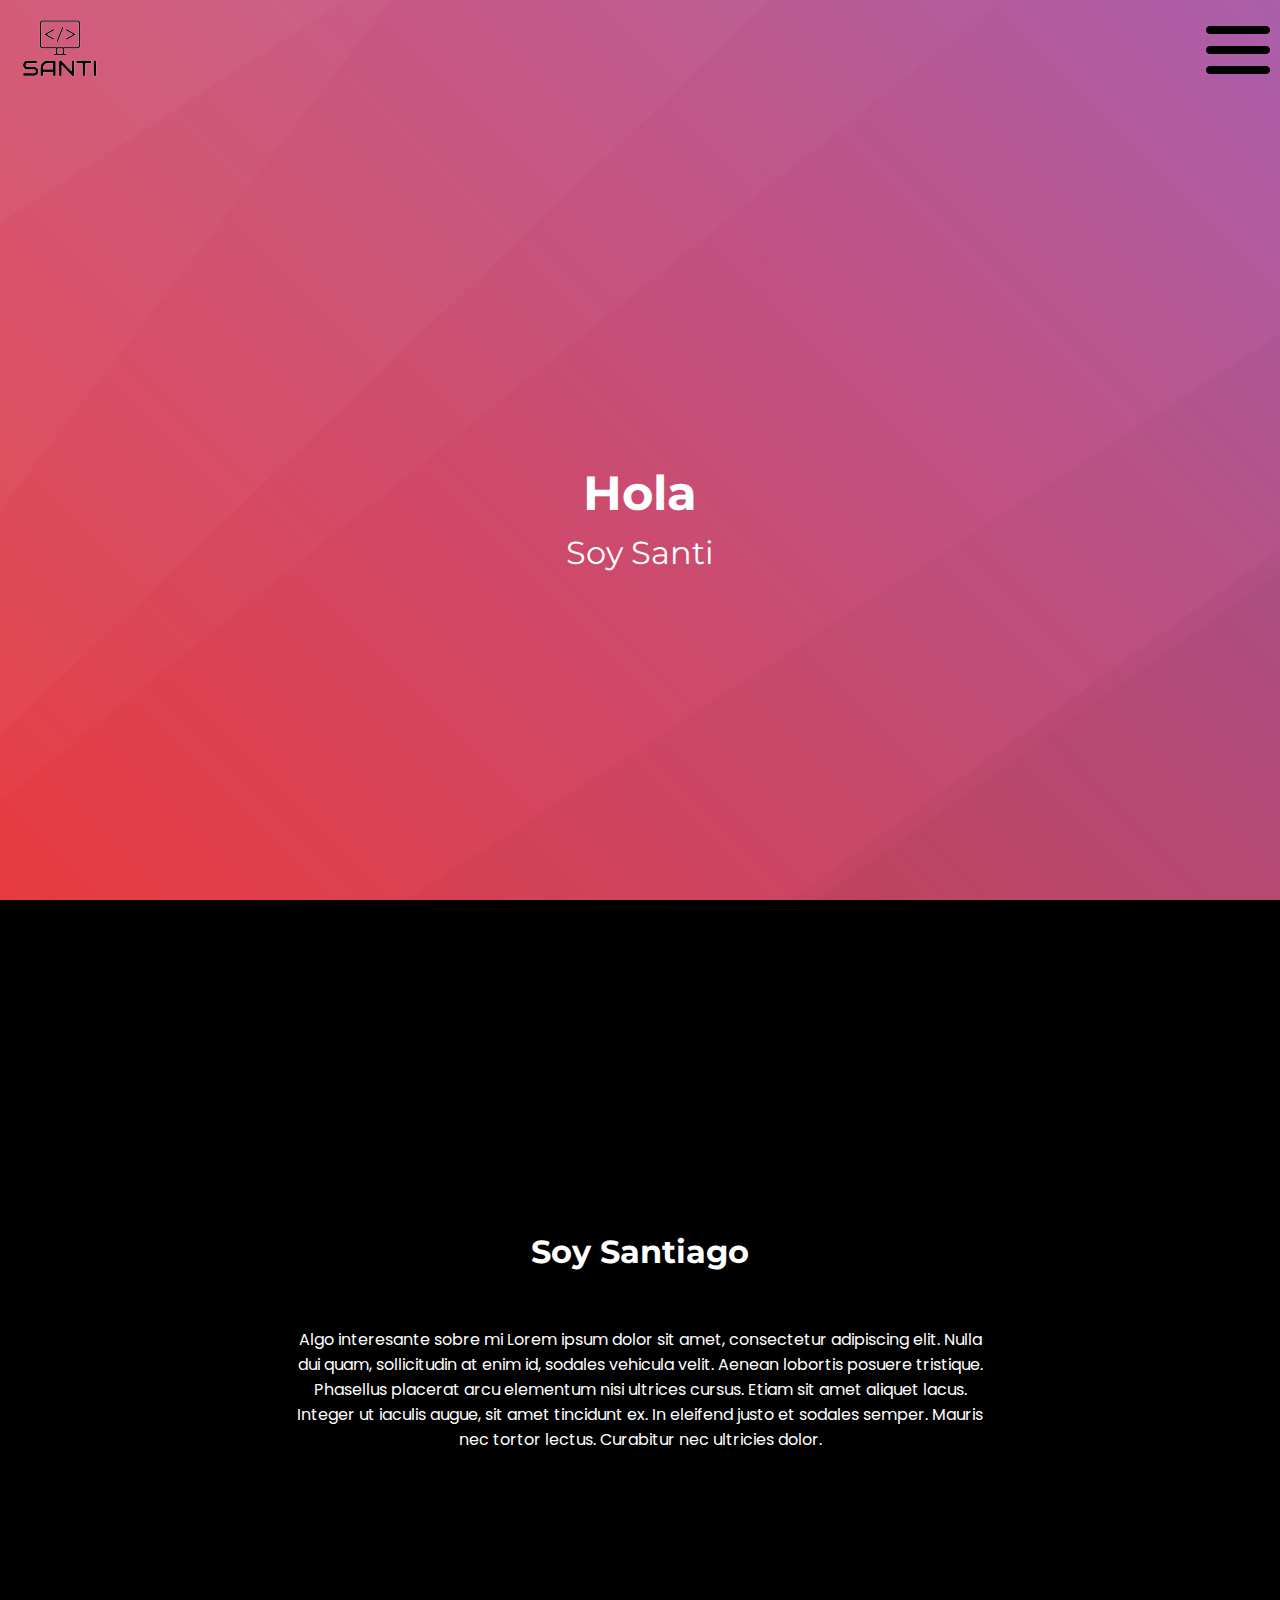
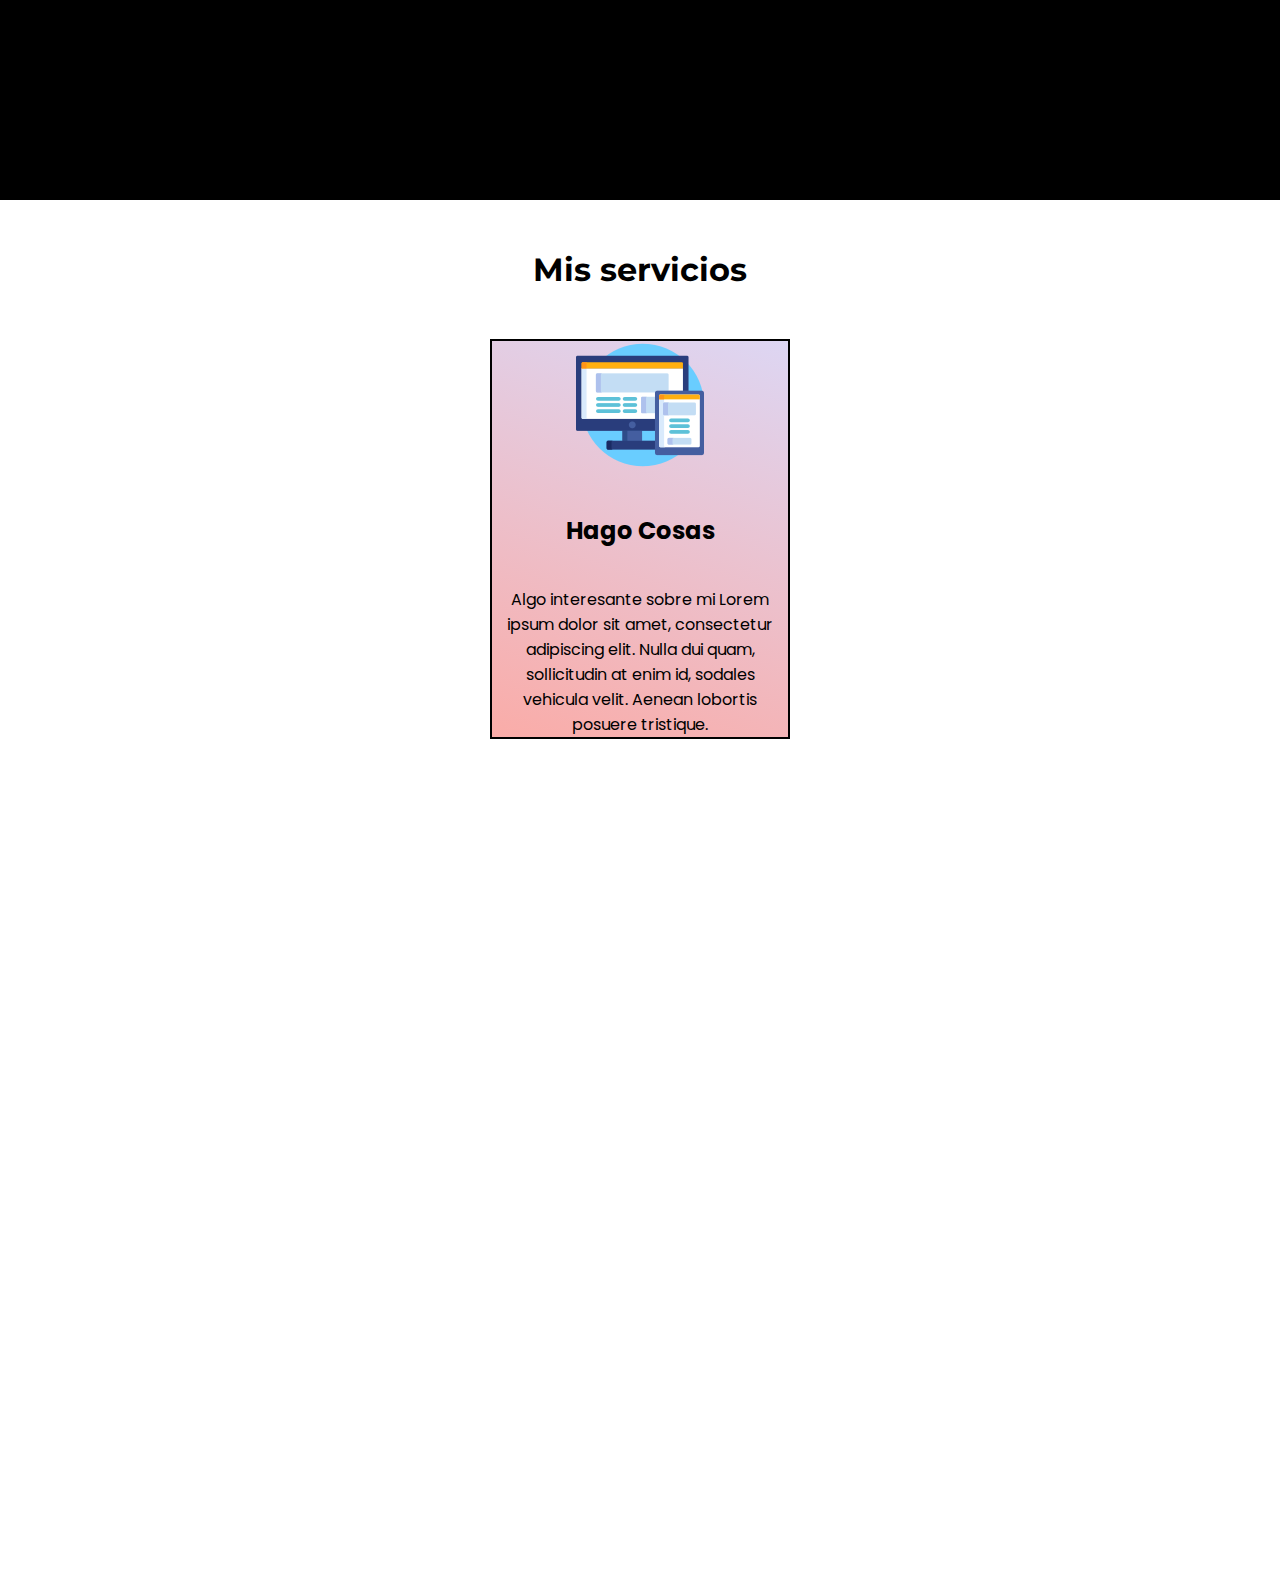
==== index.html @ ce994fd7 "general update" ====
<!DOCTYPE html>
<html lang="en">
  <head>
    <meta charset="UTF-8" />
    <meta http-equiv="X-UA-Compatible" content="IE=edge" />
    <meta name="viewport" content="width=device-width, initial-scale=1.0" />
    <title>Document</title>
    <link rel="preconnect" href="https://fonts.googleapis.com" />
    <link rel="preconnect" href="https://fonts.gstatic.com" crossorigin />
    <link
      href="https://fonts.googleapis.com/css2?family=Montserrat:wght@700&family=Poppins:wght@400;700&display=swap"
      rel="stylesheet"
    />
    <script async src="./components/logo.js"></script>
    <link rel="stylesheet" href="./components/logo.css" />
    <script async src="./components/header.js"></script>
    <link rel="stylesheet" href="./components/header.css" />
    <script async src="./pages/index.js"></script>
    <link rel="stylesheet" href="./pages/index.css" />
    <link rel="stylesheet" href="./components/text.css" />
  </head>
  <body>
    <section class="welcome">
      <div class="welcome__header-conteiner"></div>
      <div class="welcome__conteiner">
        <h1 class="text__main-title text--white">Hola</h1>
        <p class="text__title text--white">Soy Santi</p>
      </div>
    </section>

    <section class="about-me">
      <div class="about-me__conteiner">
        <h2 class="text__title text--white">Soy Santiago</h2>
        <p class="text--white text__paragraph">
          Algo interesante sobre mi Lorem ipsum dolor sit amet, consectetur
          adipiscing elit. Nulla dui quam, sollicitudin at enim id, sodales
          vehicula velit. Aenean lobortis posuere tristique. Phasellus placerat
          arcu elementum nisi ultrices cursus. Etiam sit amet aliquet lacus.
          Integer ut iaculis augue, sit amet tincidunt ex. In eleifend justo et
          sodales semper. Mauris nec tortor lectus. Curabitur nec ultricies
          dolor.
        </p>
      </div>
    </section>
    <section class="my-services">
      <div class="my-services__conteiner-title">
        <h3 class="text__title">Mis servicios</h3>
      </div>
      <div class="my-services__conteiner-cards">
        <div class="my-services__card">
          <div>
            <img
              src="./assets/img services.png"
              alt=""
              class="my-services__img"
            />
          </div>
          <h4 class="my-services__title">Hago Cosas</h4>

          <p class="text__paragraph">
            Algo interesante sobre mi Lorem ipsum dolor sit amet, consectetur
            adipiscing elit. Nulla dui quam, sollicitudin at enim id, sodales
            vehicula velit. Aenean lobortis posuere tristique.
          </p>
        </div>
      </div>
    </section>
  </body>
</html>
---- components/logo.css ----
*{
    box-sizing: border-box;
}

.logo{
  width: 100px;
  height: 100px;
}
---- components/header.css ----
*{
    box-sizing: border-box;
}

body{
    margin: 0;
}

.header{
height: 100px;
display: flex   ;
justify-content: space-between;
align-items: center;
padding: 10px;

}

.header__menu{
    width: 64px;
    height: 64px;
}

.logo--header{
    object-fit: none
}
---- pages/index.css ----
*{
    box-sizing: border-box;
}

body{
    margin: 0;
}

.welcome{
    height: 100vh;
    background-image: url("data:image/svg+xml,%3csvg xmlns='http://www.w3.org/2000/svg' version='1.1' xmlns:xlink='http://www.w3.org/1999/xlink' xmlns:svgjs='http://svgjs.com/svgjs' width='1440' height='1000' preserveAspectRatio='none' viewBox='0 0 1440 1000'%3e%3cg mask='url(%26quot%3b%23SvgjsMask2986%26quot%3b)' fill='none'%3e%3crect width='1440' height='1000' x='0' y='0' fill='url(%23SvgjsLinearGradient2987)'%3e%3c/rect%3e%3cpath d='M0 0L345.69 0L0 223.16z' fill='rgba(255%2c 255%2c 255%2c .1)'%3e%3c/path%3e%3cpath d='M0 223.16L345.69 0L391.69 0L0 510.37z' fill='rgba(255%2c 255%2c 255%2c .075)'%3e%3c/path%3e%3cpath d='M0 510.37L391.69 0L770.86 0L0 735.48z' fill='rgba(255%2c 255%2c 255%2c .05)'%3e%3c/path%3e%3cpath d='M0 735.48L770.86 0L1001.79 0L0 801.78z' fill='rgba(255%2c 255%2c 255%2c .025)'%3e%3c/path%3e%3cpath d='M1440 1000L1378.38 1000L1440 976.64z' fill='rgba(0%2c 0%2c 0%2c .1)'%3e%3c/path%3e%3cpath d='M1440 976.64L1378.38 1000L675.0000000000001 1000L1440 458.39z' fill='rgba(0%2c 0%2c 0%2c .075)'%3e%3c/path%3e%3cpath d='M1440 458.39L675 1000L651.56 1000L1440 433.47999999999996z' fill='rgba(0%2c 0%2c 0%2c .05)'%3e%3c/path%3e%3cpath d='M1440 433.48L651.56 1000L251.21999999999997 1000L1440 230.14000000000001z' fill='rgba(0%2c 0%2c 0%2c .025)'%3e%3c/path%3e%3c/g%3e%3cdefs%3e%3cmask id='SvgjsMask2986'%3e%3crect width='1440' height='1000' fill='white'%3e%3c/rect%3e%3c/mask%3e%3clinearGradient x1='7.64%25' y1='111%25' x2='92.36%25' y2='-11%25' gradientUnits='userSpaceOnUse' id='SvgjsLinearGradient2987'%3e%3cstop stop-color='rgba(234%2c 57%2c 57%2c 1)' offset='0'%3e%3c/stop%3e%3cstop stop-color='rgba(166%2c 97%2c 177%2c 1)' offset='1'%3e%3c/stop%3e%3c/linearGradient%3e%3c/defs%3e%3c/svg%3e");
    display: flex;
    flex-direction: column;
}

.welcome__header-conteiner{
    height: 15vh;
}

.welcome__conteiner{
    height: 85vh;
    display: flex;
    flex-direction: column;
    justify-content: center;
    align-items: center;
}

.about-me{
    height: 100vh;
    background-color: rgb(0, 0, 0);
    display: flex;
    justify-content: center;
    align-items: center;
}

.about-me__conteiner{
    text-align: center;
    display: grid;
    gap: 40px;
    width: 80%;
    max-width: 700px;
}

.my-services{
    height: 1375px; 
    padding: 50px;
}

.my-services__conteiner-title{
    width: 60%;
    max-width: 400px;
    margin: 0 auto 50px auto;
    text-align: center;
    
}

.my-services__conteiner-cards{
    display: grid;
    gap: 30px;
    justify-content: center;
}

.my-services__card{
    width: 300px;
    height: 400px;
    display: flex;
    flex-direction: column;
    justify-content: space-between;
    align-items: center;
    border: solid 2px;
    background-color: #FAACA8;
    background-image: linear-gradient(19deg, #FAACA8 0%, #DDD6F3 100%);

   
}

.my-services__title{
    font-family: 'Poppins', sans-serif;
    font-size: 24px;
    font-weight: 700;
    margin: 0;   
}

.my-services__card > p {
    margin: 0;
    text-align: center;
}
---- components/text.css ----
.text__title, .text__main-title{
    font-family: 'Montserrat', sans-serif;
    font-size: 48px;
    margin: 0 0 11px 0;
}

.text__title{
    font-size: 32px;
    margin: 0 
}

.text__paragraph{
    font-family: 'Poppins', sans-serif;;
}

.text--white{
    color: white;
}
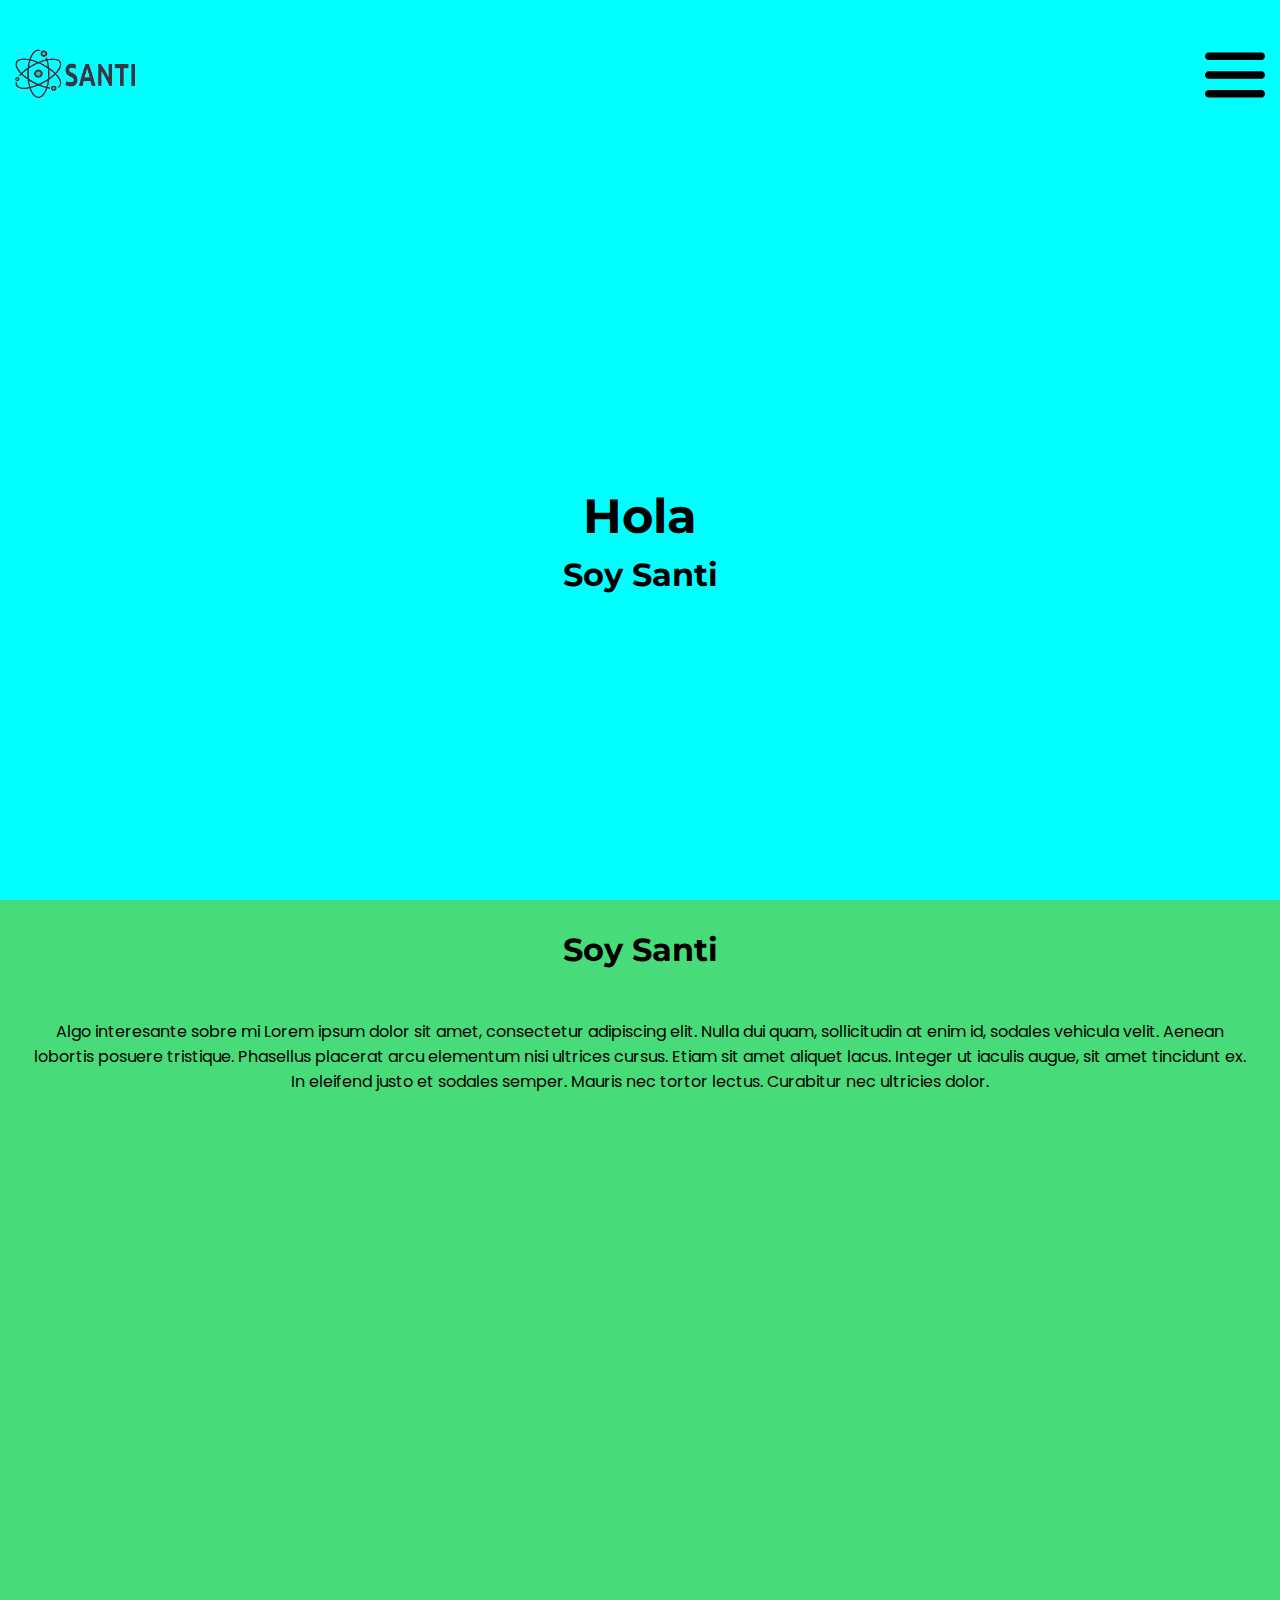
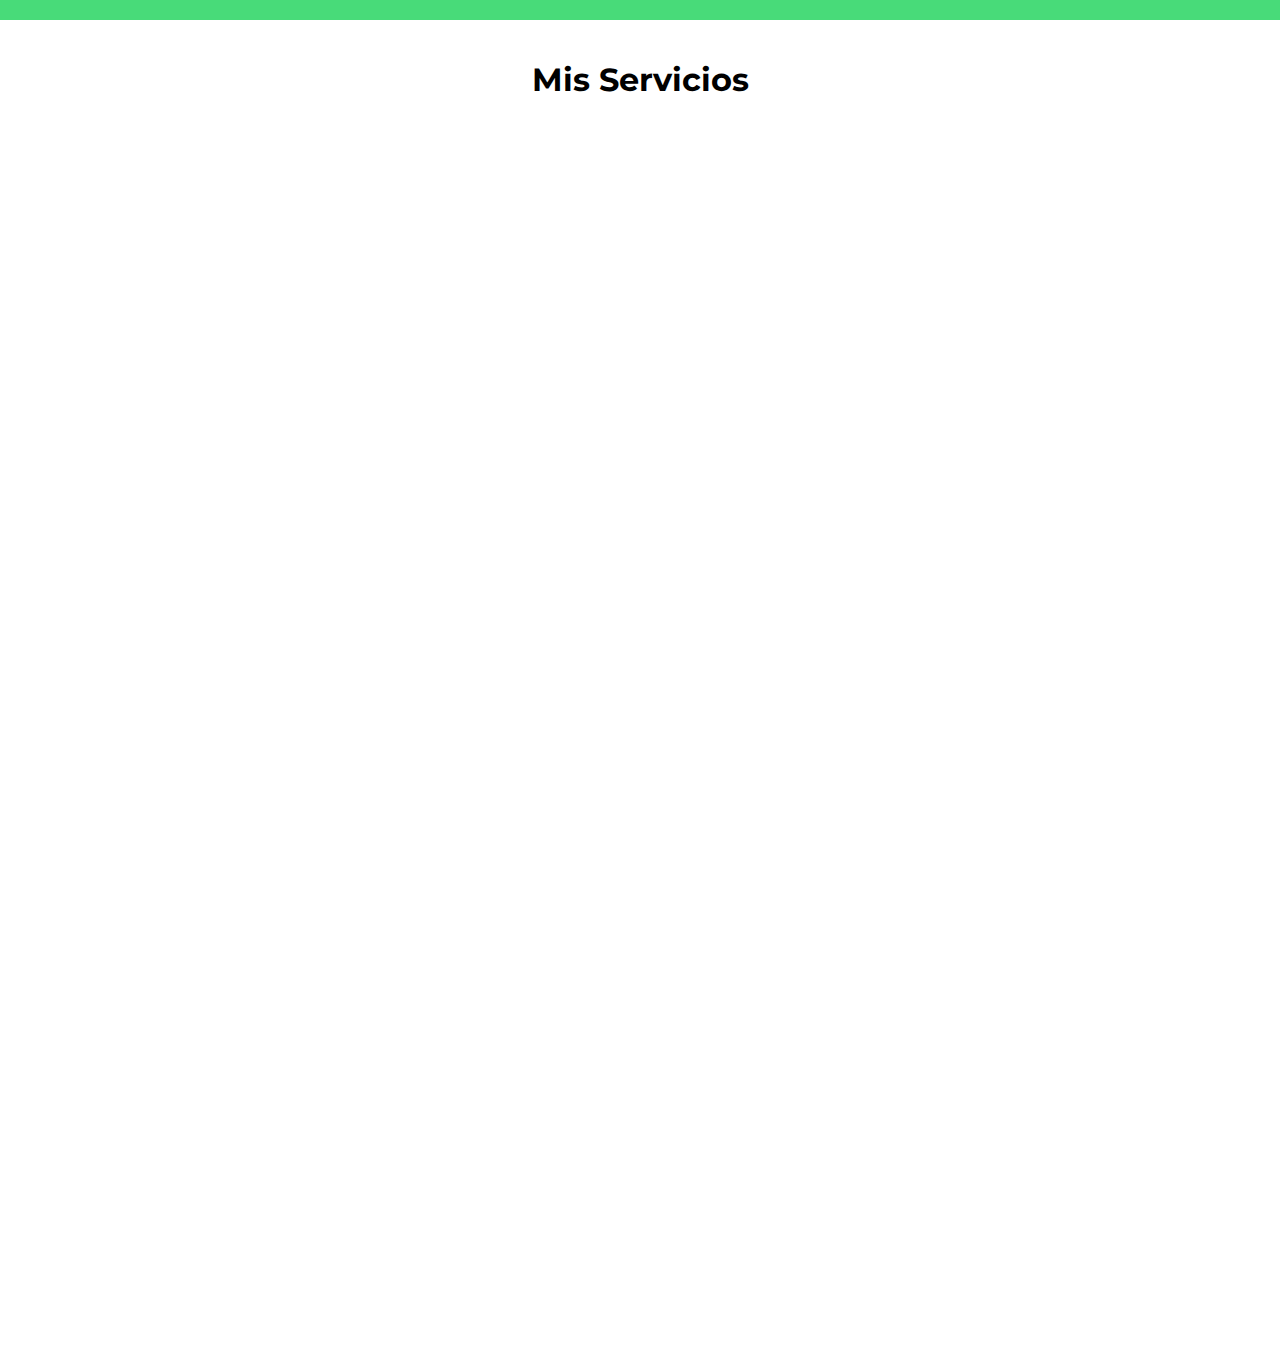
==== commit 1877e164: "first commit" ====
--- a/index.html
+++ b/index.html
@@ -4,65 +4,57 @@
     <meta charset="UTF-8" />
     <meta http-equiv="X-UA-Compatible" content="IE=edge" />
     <meta name="viewport" content="width=device-width, initial-scale=1.0" />
-    <title>Document</title>
     <link rel="preconnect" href="https://fonts.googleapis.com" />
     <link rel="preconnect" href="https://fonts.gstatic.com" crossorigin />
     <link
       href="https://fonts.googleapis.com/css2?family=Montserrat:wght@700&family=Poppins:wght@400;700&display=swap"
       rel="stylesheet"
     />
-    <script async src="./components/logo.js"></script>
-    <link rel="stylesheet" href="./components/logo.css" />
+    <link rel="stylesheet" href="./components/text.css" />
     <script async src="./components/header.js"></script>
     <link rel="stylesheet" href="./components/header.css" />
     <script async src="./pages/index.js"></script>
     <link rel="stylesheet" href="./pages/index.css" />
-    <link rel="stylesheet" href="./components/text.css" />
+    <title>Document</title>
   </head>
   <body>
     <section class="welcome">
-      <div class="welcome__header-conteiner"></div>
-      <div class="welcome__conteiner">
-        <h1 class="text__main-title text--white">Hola</h1>
-        <p class="text__title text--white">Soy Santi</p>
+      <div class="conteiner--header"></div>
+      <div class="welcome__content">
+        <div class="welcome__conteiner-titles">
+          <h1 class="text__main-title">Hola</h1>
+          <h2 class="text__sub-title">Soy Santi</h2>
+        </div>
       </div>
     </section>
-
     <section class="about-me">
-      <div class="about-me__conteiner">
-        <h2 class="text__title text--white">Soy Santiago</h2>
-        <p class="text--white text__paragraph">
-          Algo interesante sobre mi Lorem ipsum dolor sit amet, consectetur
-          adipiscing elit. Nulla dui quam, sollicitudin at enim id, sodales
-          vehicula velit. Aenean lobortis posuere tristique. Phasellus placerat
-          arcu elementum nisi ultrices cursus. Etiam sit amet aliquet lacus.
-          Integer ut iaculis augue, sit amet tincidunt ex. In eleifend justo et
-          sodales semper. Mauris nec tortor lectus. Curabitur nec ultricies
-          dolor.
-        </p>
+      <div class="about-me__content">
+        <div class="about-me__conteiner-introduction">
+          <h3 class="text__sub-title">Soy Santi</h3>
+          <p class="text__pharagrap">
+            Algo interesante sobre mi Lorem ipsum dolor sit amet, consectetur
+            adipiscing elit. Nulla dui quam, sollicitudin at enim id, sodales
+            vehicula velit. Aenean lobortis posuere tristique. Phasellus
+            placerat arcu elementum nisi ultrices cursus. Etiam sit amet aliquet
+            lacus. Integer ut iaculis augue, sit amet tincidunt ex. In eleifend
+            justo et sodales semper. Mauris nec tortor lectus. Curabitur nec
+            ultricies dolor.
+          </p>
+        </div>
       </div>
     </section>
     <section class="my-services">
       <div class="my-services__conteiner-title">
-        <h3 class="text__title">Mis servicios</h3>
+        <h4 class="text__sub-title">Mis Servicios</h4>
       </div>
       <div class="my-services__conteiner-cards">
-        <div class="my-services__card">
-          <div>
-            <img
-              src="./assets/img services.png"
-              alt=""
-              class="my-services__img"
-            />
+        <template id="my-services__temp">
+          <div class="card">
+            <img class="card__img" src="" alt="" />
+            <h5 class="text__card-title"></h5>
+            <p class="text__pharagrap"></p>
           </div>
-          <h4 class="my-services__title">Hago Cosas</h4>
-
-          <p class="text__paragraph">
-            Algo interesante sobre mi Lorem ipsum dolor sit amet, consectetur
-            adipiscing elit. Nulla dui quam, sollicitudin at enim id, sodales
-            vehicula velit. Aenean lobortis posuere tristique.
-          </p>
-        </div>
+        </template>
       </div>
     </section>
   </body>
--- a/components/text.css
+++ b/components/text.css
@@ -1,18 +1,26 @@
-.text__title, .text__main-title{
+
+.text__main-title, .text__sub-title{
     font-family: 'Montserrat', sans-serif;
-    font-size: 48px;
-    margin: 0 0 11px 0;
+    margin: 0;
 }
 
-.text__title{
+.text__main-title{
+    font-size: 48px;
+}
+.text__sub-title{
     font-size: 32px;
-    margin: 0 
 }
 
-.text__paragraph{
-    font-family: 'Poppins', sans-serif;;
+.text__pharagrap{
+    font-family: 'Poppins', sans-serif;
+    font-weight: 400;
+    font-size: 16px;
+    margin: 0;
 }
 
-.text--white{
-    color: white;
-}
+.text__card-title{
+    font-family: 'Poppins', sans-serif;
+    font-weight: 700;
+    font-size: 24px;
+    margin: 0;
+}--- a/components/header.css
+++ b/components/header.css
@@ -1,25 +1,21 @@
-*{
-    box-sizing: border-box;
+.header{
+    padding: 15px;
+    height: 20vh;
 }
 
-body{
-    margin: 0;
-}
-
-.header{
-height: 100px;
-display: flex   ;
-justify-content: space-between;
-align-items: center;
-padding: 10px;
-
-}
-
-.header__menu{
-    width: 64px;
-    height: 64px;
+.header__conteiner{
+    display: flex;
+    justify-content: space-between;
+    align-items: center;
 }
 
 .logo--header{
-    object-fit: none
-}+   width: 120px;
+   height: 120px;
+}
+
+.header__menu-mobile{
+    width: 60px;
+    height: 60px;
+}
+
--- a/pages/index.css
+++ b/pages/index.css
@@ -4,84 +4,71 @@
 
 body{
     margin: 0;
+    padding: 0;
 }
+
+/* Section Welcome */
 
 .welcome{
     height: 100vh;
-    background-image: url("data:image/svg+xml,%3csvg xmlns='http://www.w3.org/2000/svg' version='1.1' xmlns:xlink='http://www.w3.org/1999/xlink' xmlns:svgjs='http://svgjs.com/svgjs' width='1440' height='1000' preserveAspectRatio='none' viewBox='0 0 1440 1000'%3e%3cg mask='url(%26quot%3b%23SvgjsMask2986%26quot%3b)' fill='none'%3e%3crect width='1440' height='1000' x='0' y='0' fill='url(%23SvgjsLinearGradient2987)'%3e%3c/rect%3e%3cpath d='M0 0L345.69 0L0 223.16z' fill='rgba(255%2c 255%2c 255%2c .1)'%3e%3c/path%3e%3cpath d='M0 223.16L345.69 0L391.69 0L0 510.37z' fill='rgba(255%2c 255%2c 255%2c .075)'%3e%3c/path%3e%3cpath d='M0 510.37L391.69 0L770.86 0L0 735.48z' fill='rgba(255%2c 255%2c 255%2c .05)'%3e%3c/path%3e%3cpath d='M0 735.48L770.86 0L1001.79 0L0 801.78z' fill='rgba(255%2c 255%2c 255%2c .025)'%3e%3c/path%3e%3cpath d='M1440 1000L1378.38 1000L1440 976.64z' fill='rgba(0%2c 0%2c 0%2c .1)'%3e%3c/path%3e%3cpath d='M1440 976.64L1378.38 1000L675.0000000000001 1000L1440 458.39z' fill='rgba(0%2c 0%2c 0%2c .075)'%3e%3c/path%3e%3cpath d='M1440 458.39L675 1000L651.56 1000L1440 433.47999999999996z' fill='rgba(0%2c 0%2c 0%2c .05)'%3e%3c/path%3e%3cpath d='M1440 433.48L651.56 1000L251.21999999999997 1000L1440 230.14000000000001z' fill='rgba(0%2c 0%2c 0%2c .025)'%3e%3c/path%3e%3c/g%3e%3cdefs%3e%3cmask id='SvgjsMask2986'%3e%3crect width='1440' height='1000' fill='white'%3e%3c/rect%3e%3c/mask%3e%3clinearGradient x1='7.64%25' y1='111%25' x2='92.36%25' y2='-11%25' gradientUnits='userSpaceOnUse' id='SvgjsLinearGradient2987'%3e%3cstop stop-color='rgba(234%2c 57%2c 57%2c 1)' offset='0'%3e%3c/stop%3e%3cstop stop-color='rgba(166%2c 97%2c 177%2c 1)' offset='1'%3e%3c/stop%3e%3c/linearGradient%3e%3c/defs%3e%3c/svg%3e");
-    display: flex;
-    flex-direction: column;
+    background-color: aqua;  
 }
 
-.welcome__header-conteiner{
-    height: 15vh;
-}
-
-.welcome__conteiner{
-    height: 85vh;
-    display: flex;
-    flex-direction: column;
-    justify-content: center;
-    align-items: center;
-}
-
-.about-me{
-    height: 100vh;
-    background-color: rgb(0, 0, 0);
+.welcome__content{
+    height: 80vh;
     display: flex;
     justify-content: center;
     align-items: center;
 }
 
-.about-me__conteiner{
+.welcome__conteiner-titles{
+    display: grid;
+    gap: 10px;
+    text-align: center;
+}
+
+/* Section About Me */
+
+.about-me{
+    height: 80vh;
+    background-color: rgb(72, 219, 121);
+    padding: 30px;
+  
+}
+
+.about-me__conteiner-introduction{
     text-align: center;
     display: grid;
-    gap: 40px;
-    width: 80%;
-    max-width: 700px;
+    gap: 50px;
 }
 
+/* Section My Services */
+
 .my-services{
-    height: 1375px; 
-    padding: 50px;
+    height: 1325px;
+    overflow: auto;
 }
 
 .my-services__conteiner-title{
-    width: 60%;
-    max-width: 400px;
-    margin: 0 auto 50px auto;
+    width: 250px;
+    margin: 40px auto 0px;
     text-align: center;
-    
 }
 
 .my-services__conteiner-cards{
-    display: grid;
-    gap: 30px;
+    margin-top: 55px;
+    display: flex;
+    flex-direction: column;
+    gap: 40px;
     justify-content: center;
+    align-items: center;
 }
 
-.my-services__card{
+.card{
     width: 300px;
-    height: 400px;
-    display: flex;
-    flex-direction: column;
-    justify-content: space-between;
-    align-items: center;
-    border: solid 2px;
-    background-color: #FAACA8;
-    background-image: linear-gradient(19deg, #FAACA8 0%, #DDD6F3 100%);
-
-   
-}
-
-.my-services__title{
-    font-family: 'Poppins', sans-serif;
-    font-size: 24px;
-    font-weight: 700;
-    margin: 0;   
-}
-
-.my-services__card > p {
-    margin: 0;
-    text-align: center;
+    display: grid;
+    place-items: center;
+    gap: 10px;
+    border: solid;
+    
 }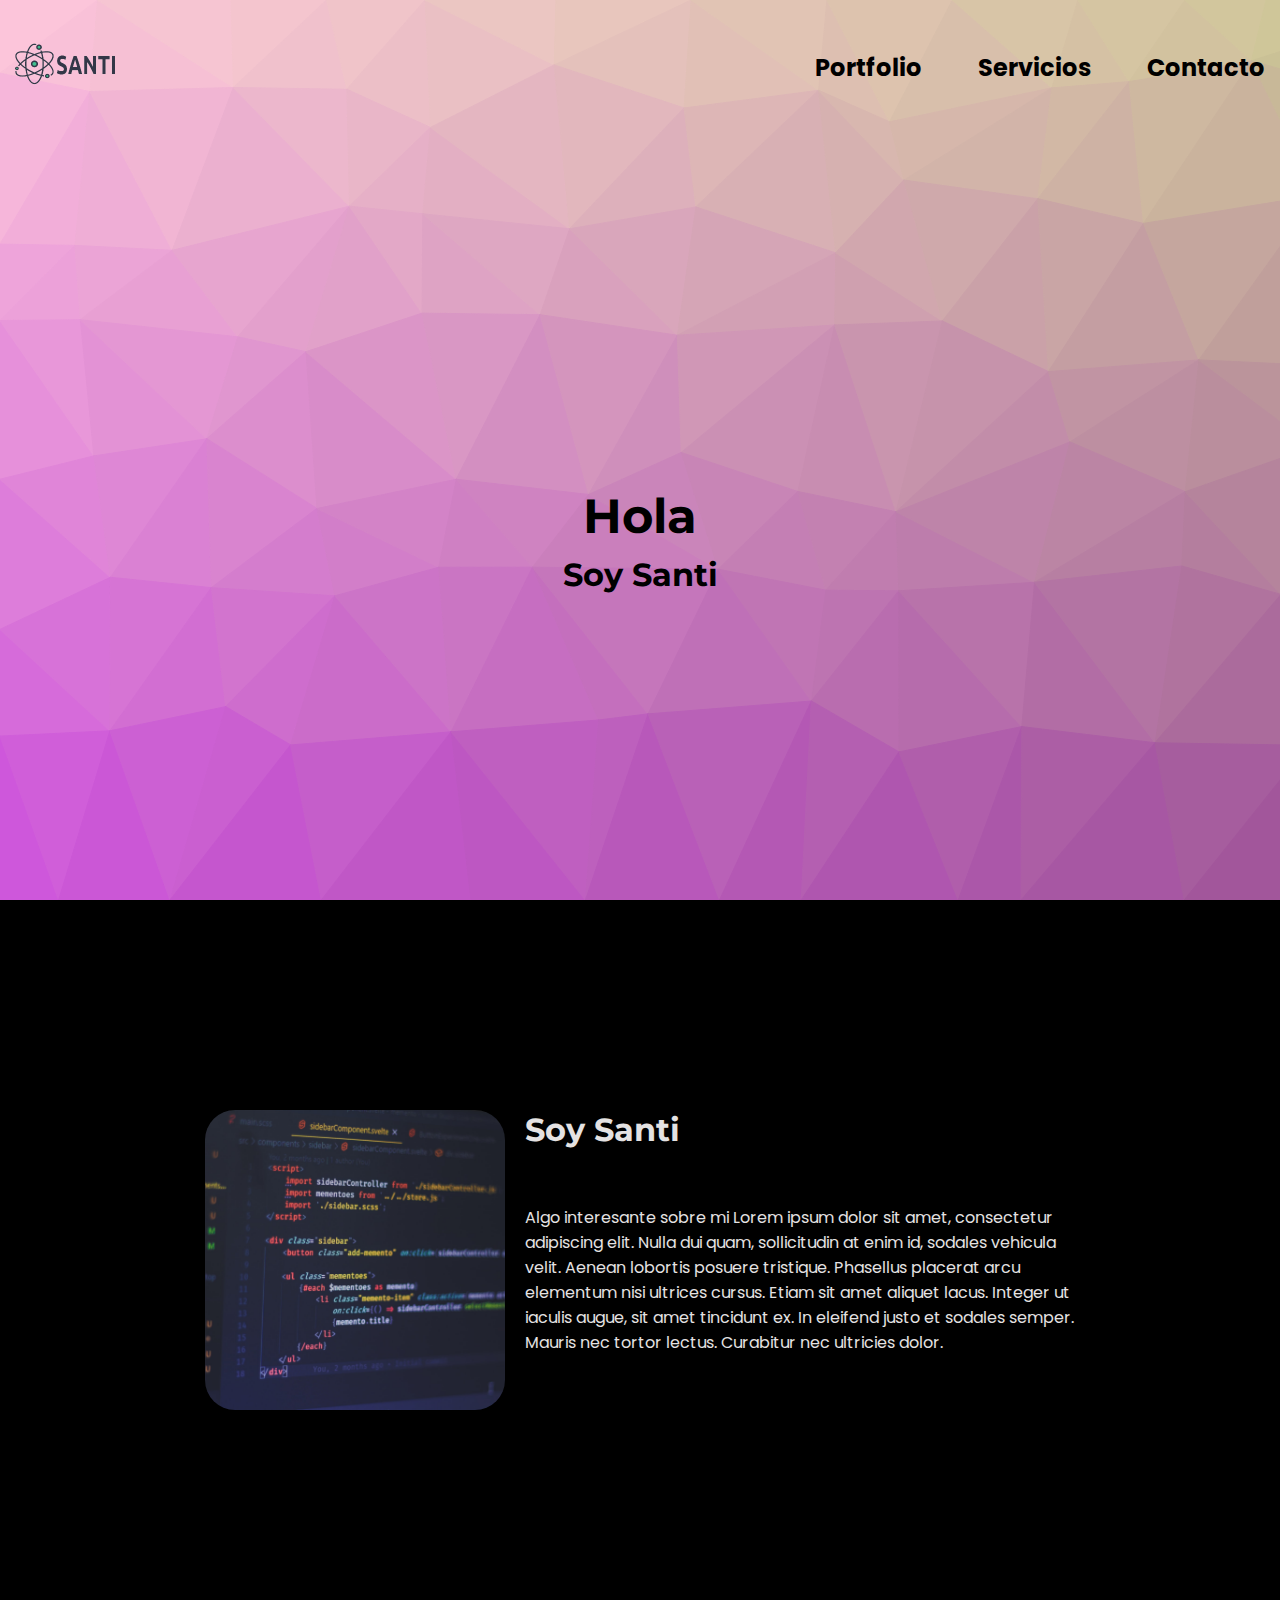
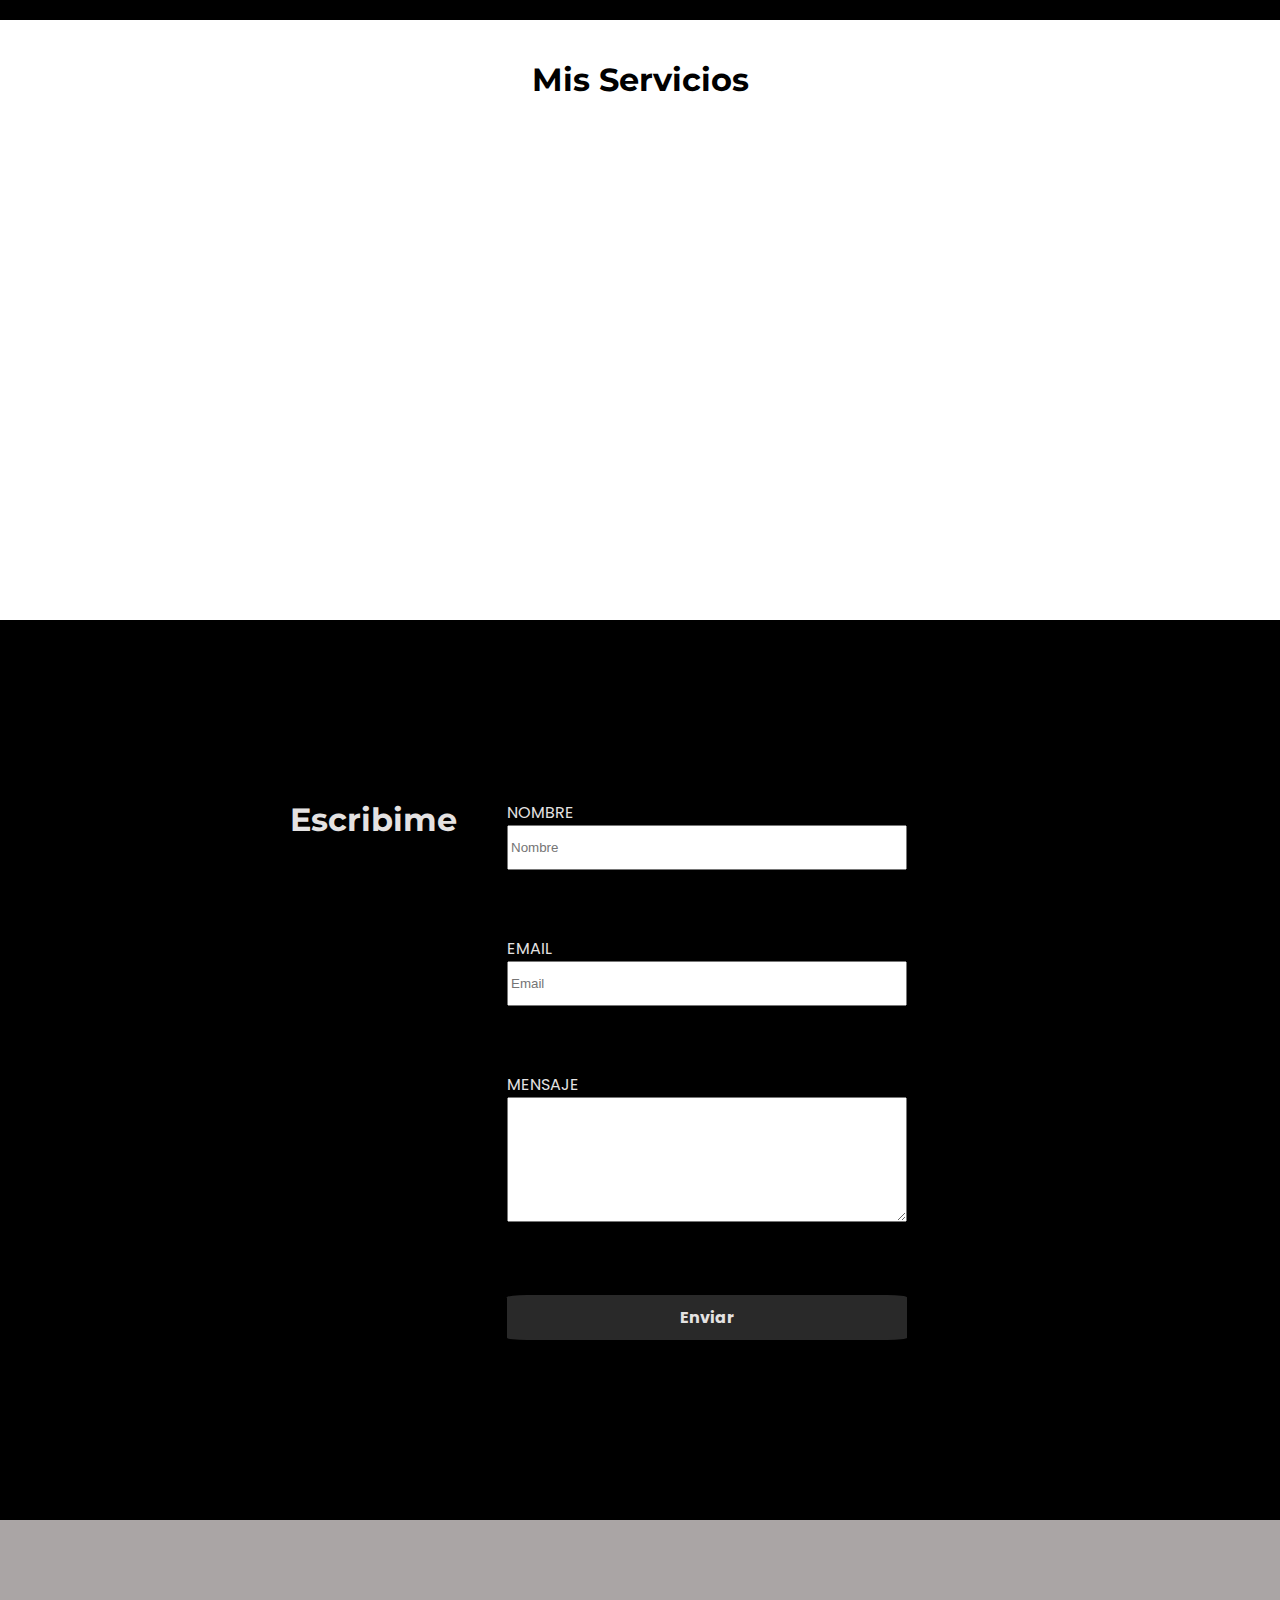
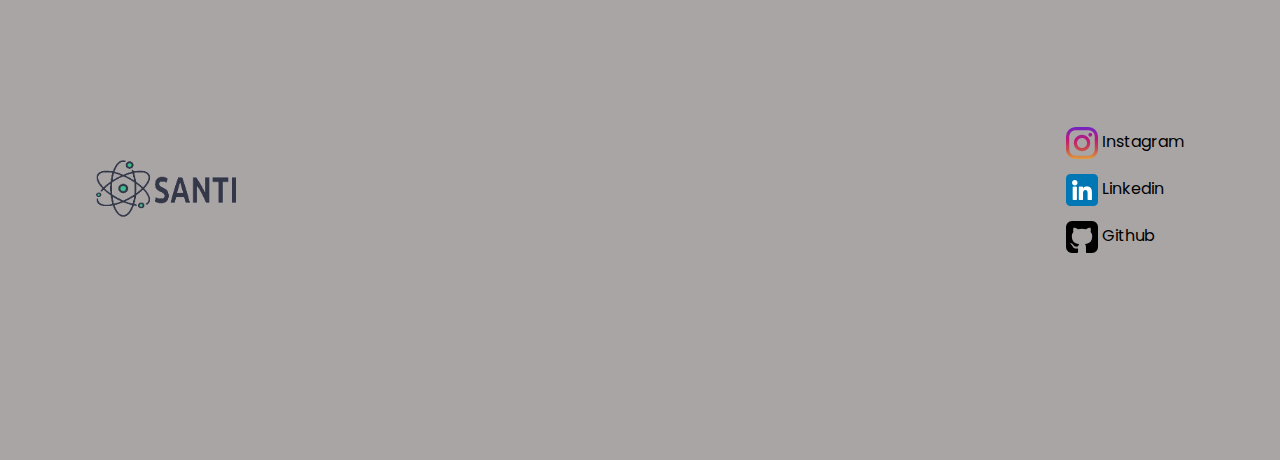
==== commit 8ed90da4: "update" ====
--- a/index.html
+++ b/index.html
@@ -10,6 +10,8 @@
       href="https://fonts.googleapis.com/css2?family=Montserrat:wght@700&family=Poppins:wght@400;700&display=swap"
       rel="stylesheet"
     />
+    <link rel="stylesheet" href="./components/logo.css" />
+    <script async src="./components/logo.js"></script>
     <link rel="stylesheet" href="./components/text.css" />
     <script async src="./components/header.js"></script>
     <link rel="stylesheet" href="./components/header.css" />
@@ -29,9 +31,16 @@
     </section>
     <section class="about-me">
       <div class="about-me__content">
-        <div class="about-me__conteiner-introduction">
-          <h3 class="text__sub-title">Soy Santi</h3>
-          <p class="text__pharagrap">
+        <div class="about-me__img-conteiner">
+          <img
+            class="about-me__img"
+            src="./assets/ferenc-almasi-eYpcLDXHVb0-unsplash.jpg"
+            alt=""
+          />
+        </div>
+        <div class="about-me__introduction">
+          <h3 class="text__sub-title text--white">Soy Santi</h3>
+          <p class="text__pharagraph text--white">
             Algo interesante sobre mi Lorem ipsum dolor sit amet, consectetur
             adipiscing elit. Nulla dui quam, sollicitudin at enim id, sodales
             vehicula velit. Aenean lobortis posuere tristique. Phasellus
@@ -52,10 +61,78 @@
           <div class="card">
             <img class="card__img" src="" alt="" />
             <h5 class="text__card-title"></h5>
-            <p class="text__pharagrap"></p>
+            <p class="text__pharagraph"></p>
           </div>
         </template>
       </div>
     </section>
+    <section class="contact-me">
+      <div class="contact-me__conteiner">
+        <div class="contact-me__title-conteiner">
+          <h6 class="text__sub-title text--white">Escribime</h6>
+        </div>
+        <form class="form">
+          <label class="form__label text__pharagraph text--white" for="name">
+            NOMBRE
+            <input
+              class="form__input"
+              type="text"
+              name="name"
+              placeholder="Nombre"
+            />
+          </label>
+          <label class="form__label text__pharagraph text--white" for="email">
+            EMAIL
+            <input
+              class="form__input"
+              type="email"
+              name="email"
+              placeholder="Email"
+            />
+          </label>
+          <label class="form__label text__pharagraph text--white" for="message">
+            MENSAJE
+            <textarea class="form__input form__textarea" name="message">
+            </textarea>
+          </label>
+          <div class="conteiner--button">
+            <button class="button text__button text--white">Enviar</button>
+          </div>
+        </form>
+      </div>
+    </section>
+    <footer class="footer">
+      <div class="footer__conteiner">
+        <img class="logo--footer" src="./assets/logo.png" alt="" />
+        <div class="footer__social-media-conteiner">
+          <a class="text__link" href="https://www.instagram.com/santi_miranda1/"
+            ><img
+              class="footer__social-media-img"
+              src="./assets/instagram.png"
+              alt="instagram-logo"
+            />
+            <span class="text__pharagraph">Instagram</span>
+          </a>
+          <a
+            class="text__link"
+            href="https://www.linkedin.com/in/santiago-miranda-a23304239/"
+            ><img
+              class="footer__social-media-img"
+              src="./assets/linkedin.png"
+              alt="linkedin-logo"
+            />
+            <span class="text__pharagraph">Linkedin</span>
+          </a>
+          <a class="text__link" href="https://github.com/santiago-mir"
+            ><img
+              class="footer__social-media-img"
+              src="./assets/signo-de-github.png"
+              alt="github-logo"
+            />
+            <span class="text__pharagraph">Github</span>
+          </a>
+        </div>
+      </div>
+    </footer>
   </body>
 </html>
--- a/components/logo.css
+++ b/components/logo.css
@@ -0,0 +1,10 @@
+.logo{
+    width: 100px;
+    height: 100px;
+   
+ }
+
+.logo--footer{
+    width: 140px;
+    height: 140px;
+} --- a/components/text.css
+++ b/components/text.css
@@ -2,6 +2,10 @@
 .text__main-title, .text__sub-title{
     font-family: 'Montserrat', sans-serif;
     margin: 0;
+}
+
+.text--white{
+    color: rgb(228, 226, 226);
 }
 
 .text__main-title{
@@ -11,16 +15,28 @@
     font-size: 32px;
 }
 
-.text__pharagrap{
+.text__pharagraph{
     font-family: 'Poppins', sans-serif;
     font-weight: 400;
     font-size: 16px;
     margin: 0;
 }
 
-.text__card-title{
+.text__card-title, .text__button{
     font-family: 'Poppins', sans-serif;
     font-weight: 700;
+    margin: 0;
+}
+
+.text__card-title{
     font-size: 24px;
-    margin: 0;
-}+}
+
+.text__button{
+    font-size: 16px;
+}
+
+.text__link{
+    text-decoration: none;
+    color: black;
+}
--- a/components/header.css
+++ b/components/header.css
@@ -3,15 +3,10 @@
     height: 20vh;
 }
 
-.header__conteiner{
+.header__main-conteiner{
     display: flex;
     justify-content: space-between;
     align-items: center;
-}
-
-.logo--header{
-   width: 120px;
-   height: 120px;
 }
 
 .header__menu-mobile{
@@ -19,3 +14,26 @@
     height: 60px;
 }
 
+@media(min-width:960px){
+    .header__menu-mobile{
+        display: none;
+    }
+}
+
+.header__menu-conteiner{
+    display: none;
+}
+
+@media(min-width:960px){
+.header__menu-conteiner{
+    display: inherit;
+}
+}
+
+.header__menu-list{
+    width: 450px;
+    margin: 0;
+    padding: 0;
+    display: flex;
+    justify-content: space-between;
+}--- a/pages/index.css
+++ b/pages/index.css
@@ -11,8 +11,7 @@
 
 .welcome{
     height: 100vh;
-    background-color: aqua;  
-}
+    background-image: url("/assets/bg_bggenerator_com.png");}
 
 .welcome__content{
     height: 80vh;
@@ -31,15 +30,57 @@
 
 .about-me{
     height: 80vh;
-    background-color: rgb(72, 219, 121);
+    background-color: #000000;
     padding: 30px;
+    display: grid;
+    align-items: center;
+    justify-content: center;
   
 }
 
-.about-me__conteiner-introduction{
-    text-align: center;
-    display: grid;
-    gap: 50px;
+.about-me__content{
+    display: flex;
+    flex-direction: column;
+    justify-content: center;
+    
+}
+
+@media(min-width:960px){
+    .about-me__content{
+        flex-direction: row;
+        gap: 20px;
+        
+    }
+}
+
+.about-me__introduction{
+    display: grid;
+    text-align: center;
+    gap: 40px;
+    max-width: 550px;
+    
+}
+
+@media(min-width:960px){
+    .about-me__introduction{
+        text-align: left;
+        gap: 0px;
+       
+    }
+}
+
+.about-me__img{
+    display: none;
+    width: 300px;
+    height: 300px;
+    border-radius: 10%;
+    object-fit: cover;
+}
+
+@media(min-width:960px){
+    .about-me__img{
+        display: inherit;
+    }
 }
 
 /* Section My Services */
@@ -49,6 +90,14 @@
     overflow: auto;
 }
 
+@media(min-width:960px){
+    .my-services{
+        height: 600px;
+    }
+}
+
+
+
 .my-services__conteiner-title{
     width: 250px;
     margin: 40px auto 0px;
@@ -64,11 +113,125 @@
     align-items: center;
 }
 
+@media(min-width:960px){
+    .my-services__conteiner-cards{
+        flex-direction: row;
+    }
+}
+
 .card{
     width: 300px;
     display: grid;
     place-items: center;
     gap: 10px;
-    border: solid;
-    
-}+    border: none;
+    padding: 10px;
+    border-radius: 10%;
+    background-image: url("data:image/svg+xml,%3csvg xmlns='http://www.w3.org/2000/svg' version='1.1' xmlns:xlink='http://www.w3.org/1999/xlink' xmlns:svgjs='http://svgjs.com/svgjs' width='400' height='400' preserveAspectRatio='none' viewBox='0 0 400 400'%3e%3cg mask='url(%26quot%3b%23SvgjsMask1189%26quot%3b)' fill='none'%3e%3crect width='400' height='400' x='0' y='0' fill='rgba(255%2c 178%2c 178%2c 1)'%3e%3c/rect%3e%3cpath d='M0%2c154.21C29.21%2c158.22%2c59.022%2c146.295%2c82.922%2c129.029C106.15%2c112.248%2c119.283%2c85.973%2c130.783%2c59.727C142.131%2c33.828%2c150.558%2c6.824%2c148.832%2c-21.399C147.008%2c-51.226%2c142.123%2c-83.749%2c120.731%2c-104.614C99.695%2c-125.132%2c67.25%2c-126.481%2c38.019%2c-129.482C12.983%2c-132.052%2c-11.195%2c-127.452%2c-35.425%2c-120.646C-59.929%2c-113.764%2c-86.899%2c-108.975%2c-103.544%2c-89.721C-120.184%2c-70.473%2c-117.392%2c-42.362%2c-124.276%2c-17.868C-132.422%2c11.116%2c-159.728%2c39.853%2c-147.718%2c67.461C-135.752%2c94.969%2c-95.343%2c92.916%2c-69.476%2c108.107C-45.014%2c122.472%2c-28.104%2c150.352%2c0%2c154.21' fill='%23ff8787'%3e%3c/path%3e%3cpath d='M400 544.234C427.305 540.33 451.677 530.182 477.592 520.735 511.503 508.374 556.476 510.799 575.637 480.211 594.543 450.032 573.951 410.964 568.392 375.789 562.918 341.149 569.383 299.281 543.333 275.802 517.1610000000001 252.214 474.773 270.398 440.86 260.844 407.509 251.448 380.405 210.293 347.317 220.577 314.102 230.9 315.157 280.461 292.58799999999997 306.927 270.293 333.073 220.431 339.491 216.779 373.657 213.088 408.187 260.48900000000003 425.592 276.615 456.348 291.431 484.605 280.72 526.656 306.707 545.167 332.56100000000004 563.583 368.578 548.727 400 544.234' fill='%23ffdddd'%3e%3c/path%3e%3c/g%3e%3cdefs%3e%3cmask id='SvgjsMask1189'%3e%3crect width='400' height='400' fill='white'%3e%3c/rect%3e%3c/mask%3e%3c/defs%3e%3c/svg%3e");
+    text-align: center;
+    
+}
+
+/* Section Contact-Me */
+
+.contact-me{
+    height: 100vh;
+    background-color:black;
+    display: flex;
+    align-items: center;
+    justify-content: center;
+    padding: 20px; 
+}
+
+.contact-me__conteiner{
+   display: flex;
+   width: 80%;
+   max-width: 700px;
+   flex-grow: 1;
+   flex-direction: column;
+   align-items: center;
+   gap: 50px;
+}
+
+@media(min-width:960px){
+    .contact-me__conteiner{
+        flex-direction: row;
+    }
+}
+
+.contact-me__title-conteiner{
+   
+}
+
+@media (min-width:960px){
+    .contact-me__title-conteiner{
+        align-self: flex-start;
+    }
+}
+
+.form{
+    width: 100%;
+    max-width: 400px;
+    height: 60vh;
+    display: flex;
+    flex-direction: column;
+    justify-content: space-between;
+
+}
+
+.form__label{
+    
+    display: block;
+}
+
+
+.form__input, .button{
+    width: 100%;
+    height: 45px;
+}
+
+
+
+.form__textarea{
+    height: 125px;
+}
+
+.button{
+    background-color: rgb(41, 41, 41);
+    border: none;
+    border-radius: 5%;
+}
+
+/* Footer */
+
+.footer{
+    height: 60vh;
+    background-color: rgb(170, 165, 165);
+    display: flex;
+    align-items: center;
+    justify-content: center;
+}
+
+.footer__conteiner{
+    width: 85%;
+    display: flex;
+    flex-direction: column;
+    align-items: center;
+}
+
+@media(min-width:960px){
+    .footer__conteiner{
+        flex-direction: row;
+        justify-content: space-between;
+    }
+}
+
+.footer__social-media-conteiner{
+    display: flex;
+    flex-direction: column;
+    gap: 15px;
+}
+
+.footer__social-media-img{
+    vertical-align: middle;
+}
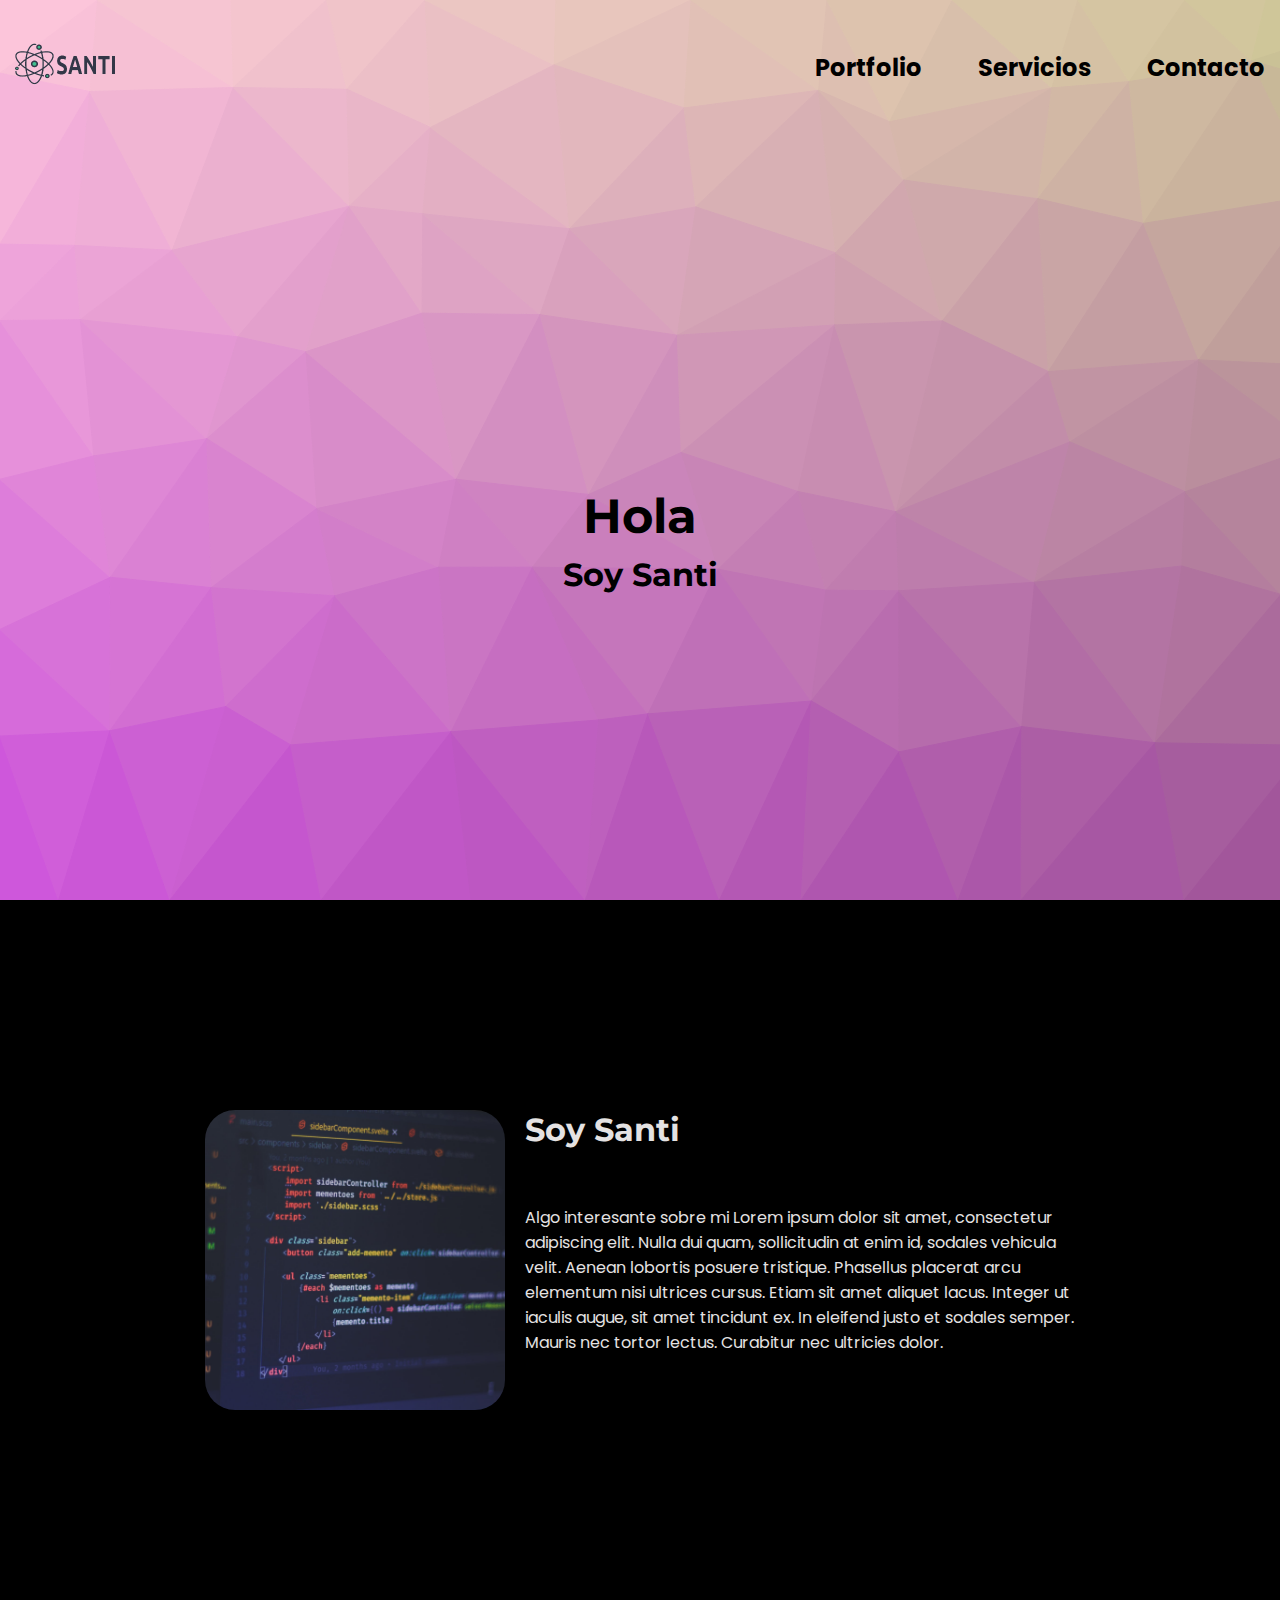
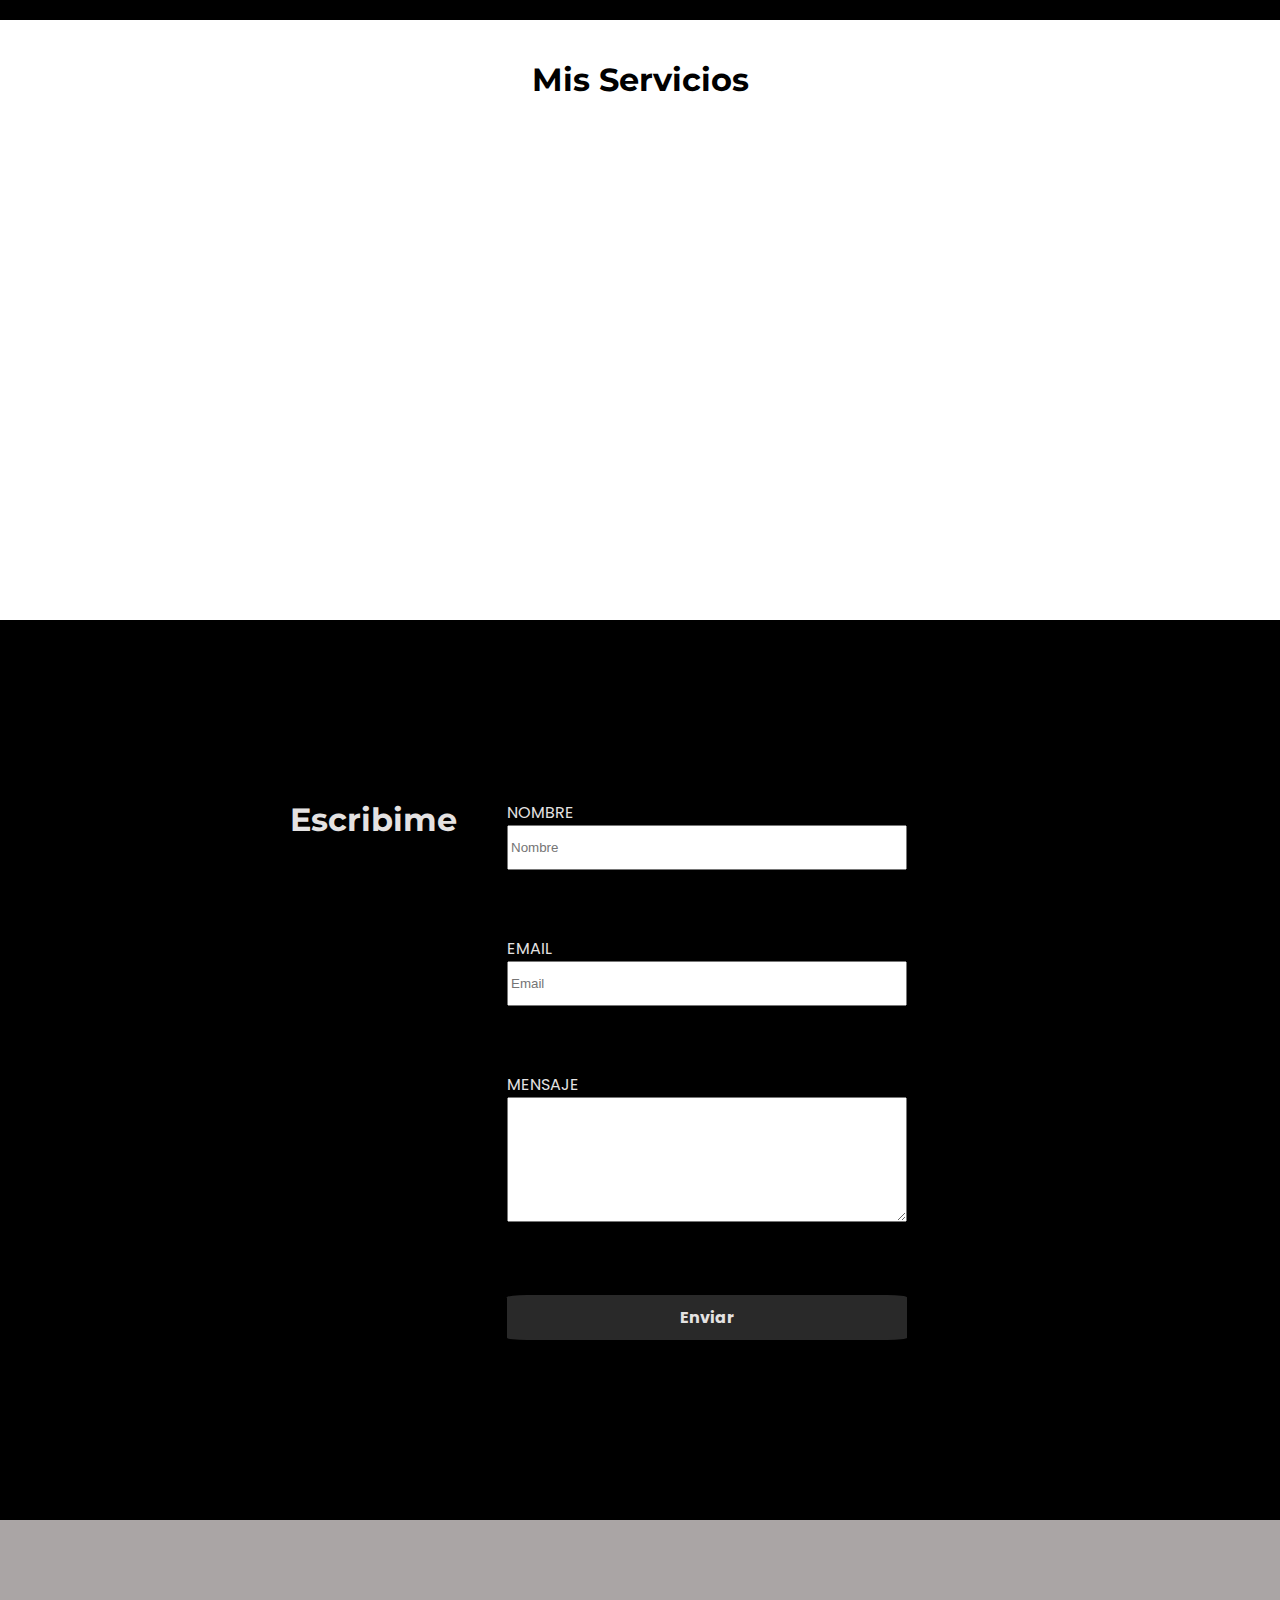
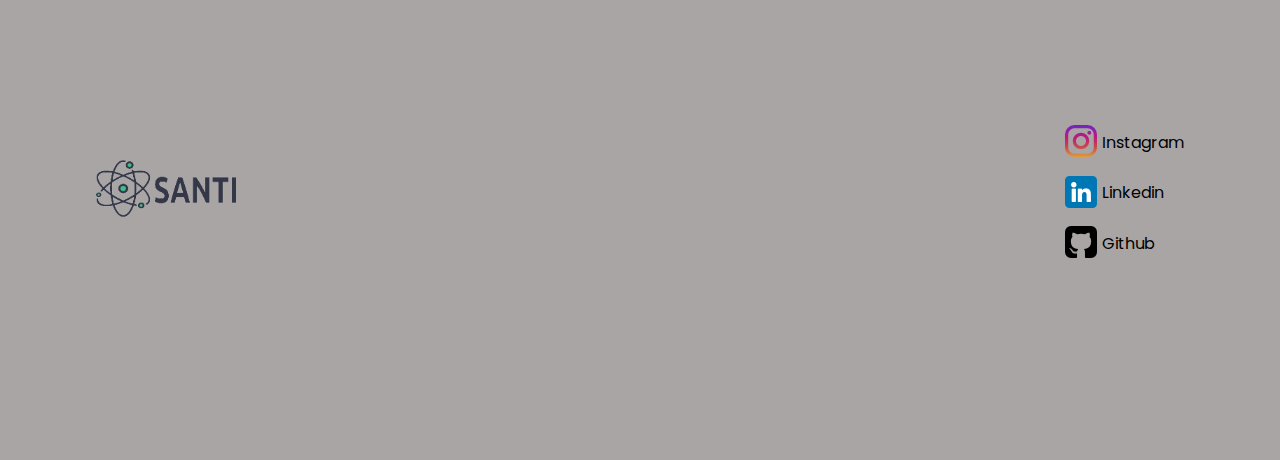
==== commit af06fc88: "update portfolio" ====
--- a/index.html
+++ b/index.html
@@ -11,11 +11,13 @@
       rel="stylesheet"
     />
     <link rel="stylesheet" href="./components/logo.css" />
-    <script async src="./components/logo.js"></script>
+    <script defer src="./components/logo.js"></script>
     <link rel="stylesheet" href="./components/text.css" />
-    <script async src="./components/header.js"></script>
+    <script defer src="./components/header.js"></script>
     <link rel="stylesheet" href="./components/header.css" />
-    <script async src="./pages/index.js"></script>
+    <script defer src="./components/footer.js"></script>
+    <link rel="stylesheet" href="./components/footer.css" />
+    <script defer src="./pages/index.js"></script>
     <link rel="stylesheet" href="./pages/index.css" />
     <title>Document</title>
   </head>
@@ -101,38 +103,6 @@
         </form>
       </div>
     </section>
-    <footer class="footer">
-      <div class="footer__conteiner">
-        <img class="logo--footer" src="./assets/logo.png" alt="" />
-        <div class="footer__social-media-conteiner">
-          <a class="text__link" href="https://www.instagram.com/santi_miranda1/"
-            ><img
-              class="footer__social-media-img"
-              src="./assets/instagram.png"
-              alt="instagram-logo"
-            />
-            <span class="text__pharagraph">Instagram</span>
-          </a>
-          <a
-            class="text__link"
-            href="https://www.linkedin.com/in/santiago-miranda-a23304239/"
-            ><img
-              class="footer__social-media-img"
-              src="./assets/linkedin.png"
-              alt="linkedin-logo"
-            />
-            <span class="text__pharagraph">Linkedin</span>
-          </a>
-          <a class="text__link" href="https://github.com/santiago-mir"
-            ><img
-              class="footer__social-media-img"
-              src="./assets/signo-de-github.png"
-              alt="github-logo"
-            />
-            <span class="text__pharagraph">Github</span>
-          </a>
-        </div>
-      </div>
-    </footer>
+    <div class="conteiner__footer"></div>
   </body>
 </html>
--- a/components/text.css
+++ b/components/text.css
@@ -22,13 +22,13 @@
     margin: 0;
 }
 
-.text__card-title, .text__button{
+.text__card-title, .text__button, .text__link, .text__link--small{
     font-family: 'Poppins', sans-serif;
     font-weight: 700;
     margin: 0;
 }
 
-.text__card-title{
+.text__card-title, .text__link{
     font-size: 24px;
 }
 
@@ -36,7 +36,12 @@
     font-size: 16px;
 }
 
-.text__link{
+.text__link, .text__link--small{
     text-decoration: none;
     color: black;
 }
+
+.text__link--small{
+    font-size: 18px;
+   
+}--- a/components/footer.css
+++ b/components/footer.css
@@ -0,0 +1,31 @@
+.footer{
+    height: 60vh;
+    background-color: rgb(170, 165, 165);
+    display: flex;
+    align-items: center;
+    justify-content: center;
+}
+
+.footer__conteiner{
+    width: 85%;
+    display: flex;
+    flex-direction: column;
+    align-items: center;
+}
+
+@media(min-width:960px){
+    .footer__conteiner{
+        flex-direction: row;
+        justify-content: space-between;
+    }
+}
+
+.footer__social-media-conteiner{
+    display: flex;
+    flex-direction: column;
+    gap: 15px;
+}
+
+.footer__social-media-img{
+    vertical-align: middle;
+}
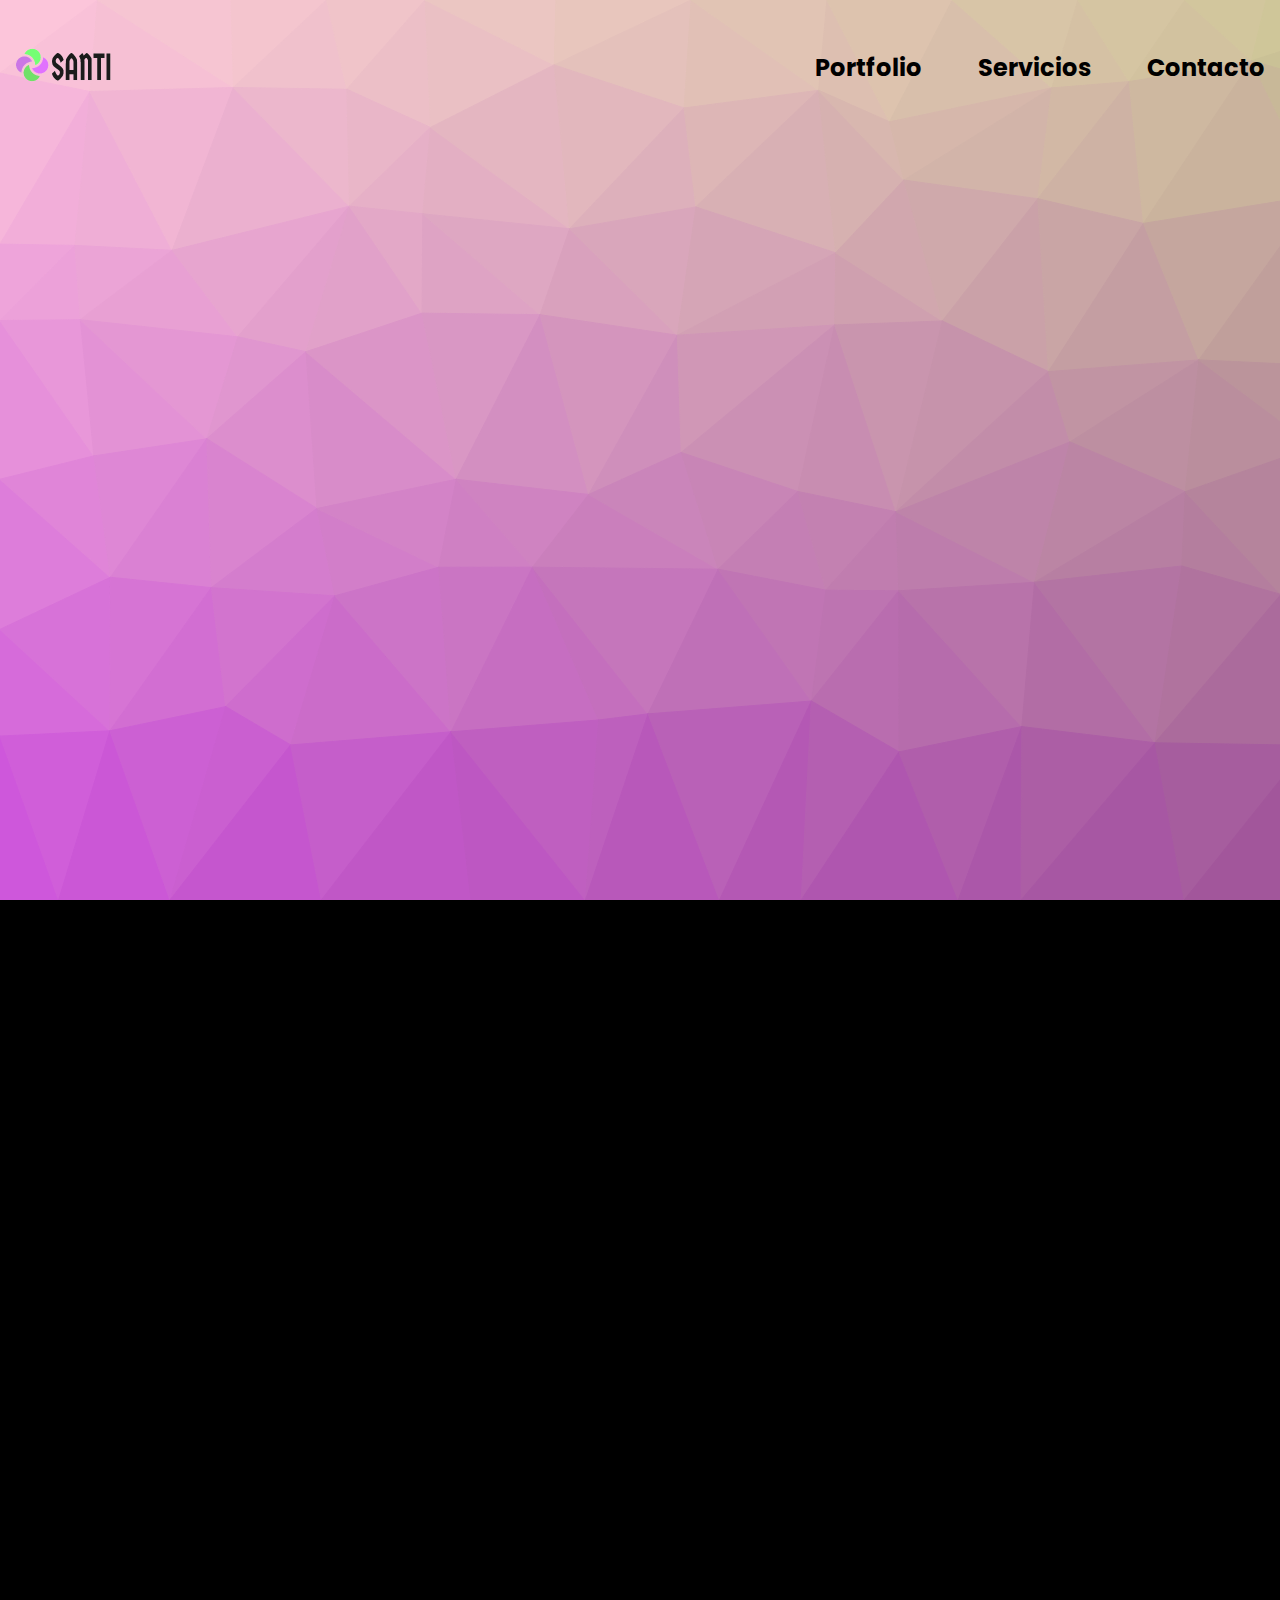
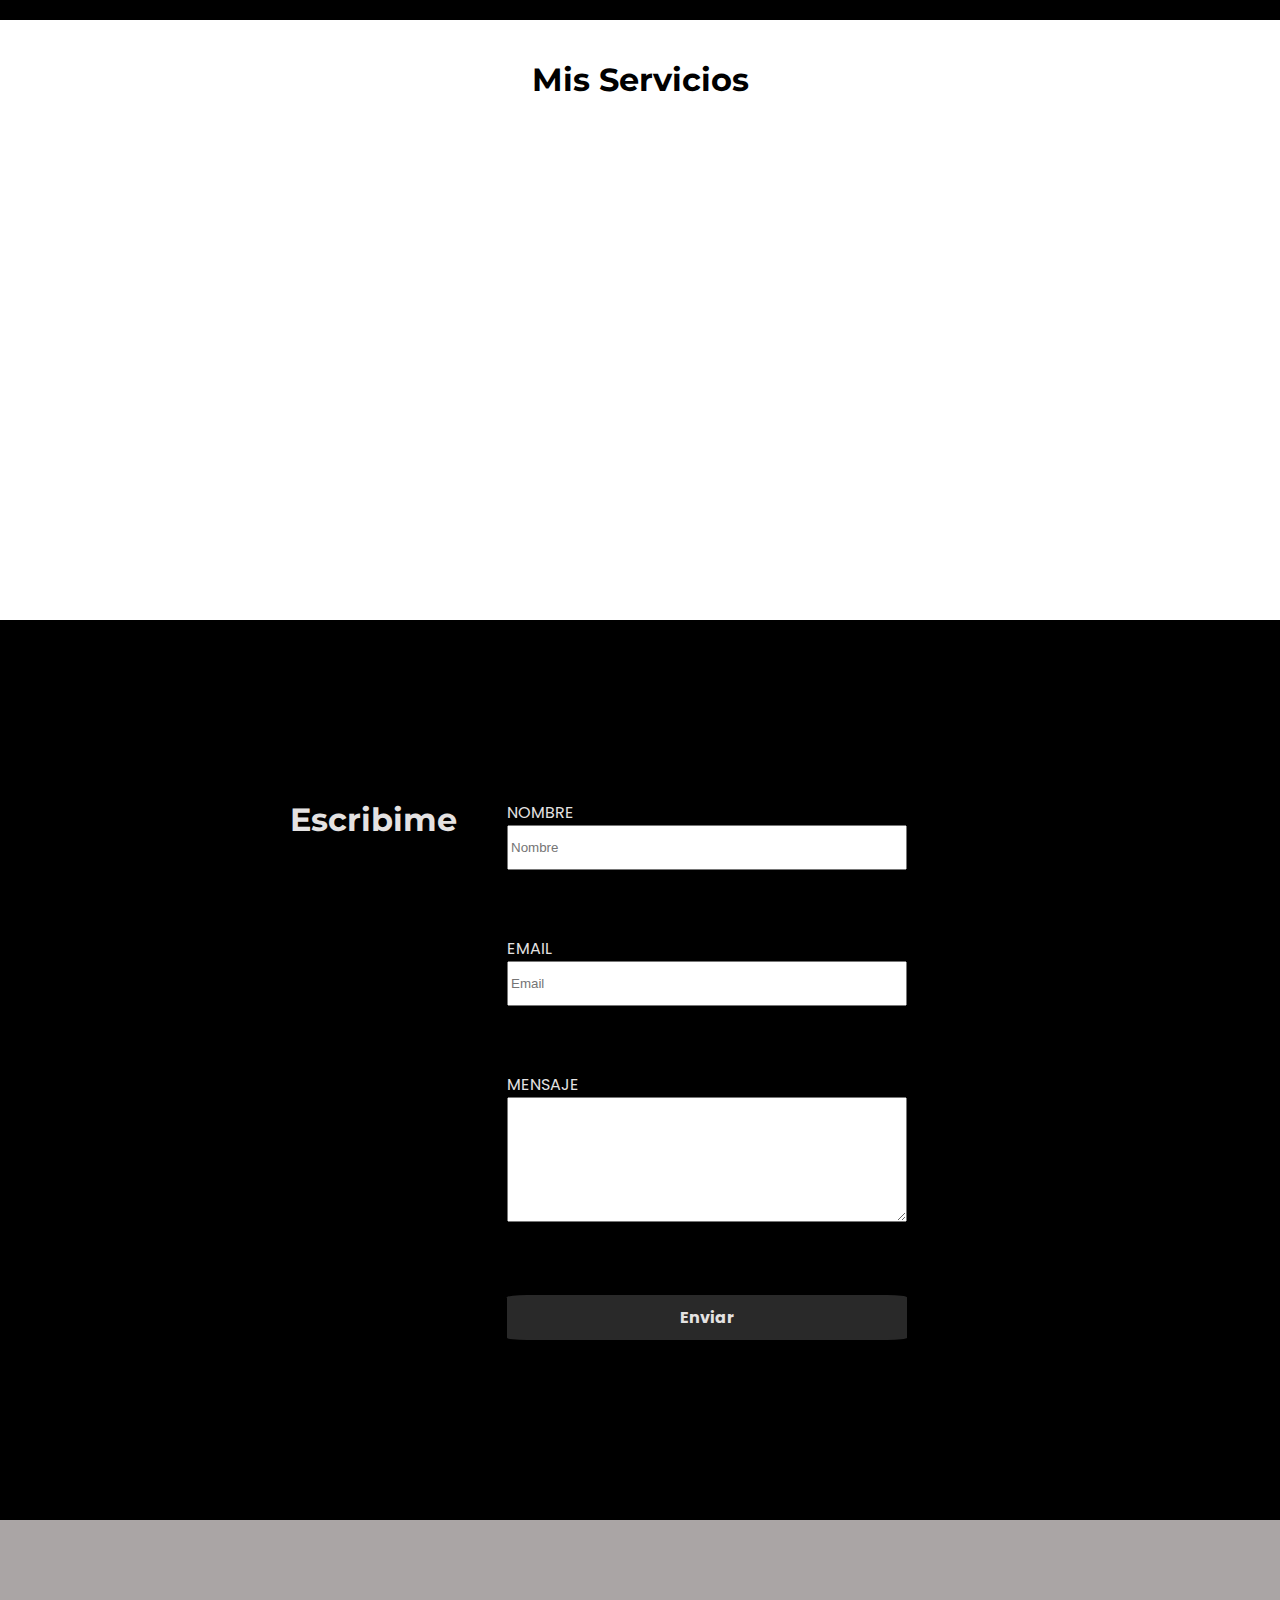
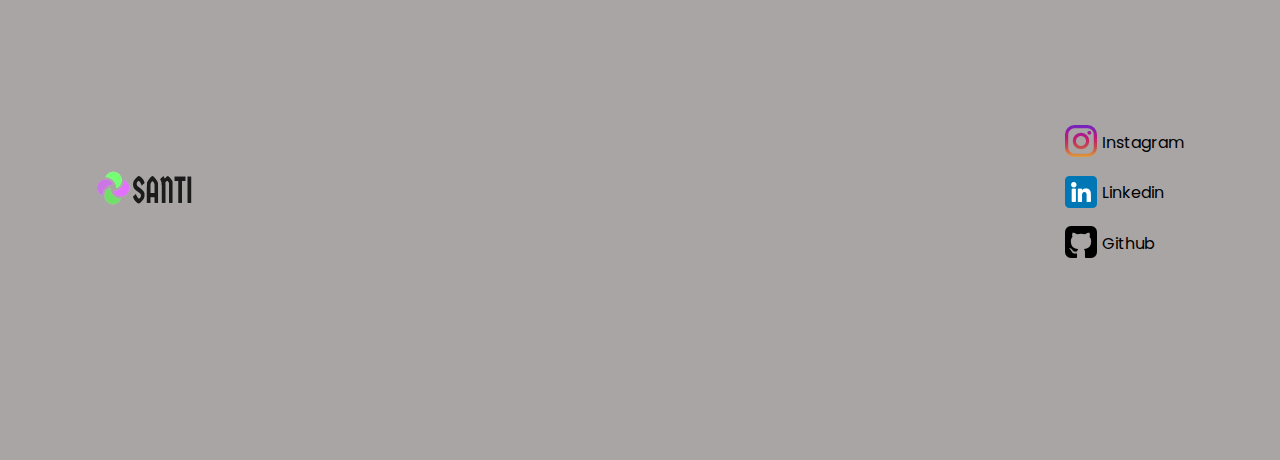
==== commit 566f86ab: "update templates" ====
--- a/index.html
+++ b/index.html
@@ -23,36 +23,26 @@
   </head>
   <body>
     <section class="welcome">
-      <div class="conteiner--header"></div>
-      <div class="welcome__content">
-        <div class="welcome__conteiner-titles">
-          <h1 class="text__main-title">Hola</h1>
-          <h2 class="text__sub-title">Soy Santi</h2>
+      <div class="conteiner__header"></div>
+      <template id="welcome__temp">
+        <div class="welcome__content">
+          <h1 class="text__main-title"></h1>
+          <h2 class="text__sub-title"></h2>
         </div>
-      </div>
+      </template>
     </section>
     <section class="about-me">
-      <div class="about-me__content">
-        <div class="about-me__img-conteiner">
-          <img
-            class="about-me__img"
-            src="./assets/ferenc-almasi-eYpcLDXHVb0-unsplash.jpg"
-            alt=""
-          />
+      <template id="about-me__temp">
+        <div class="about-me__content">
+          <div class="about-me__img-conteiner">
+            <img class="about-me__img" src="" alt="" />
+          </div>
+          <div class="about-me__introduction">
+            <h3 class="text__sub-title text--white"></h3>
+            <p class="text__pharagraph text--white"></p>
+          </div>
         </div>
-        <div class="about-me__introduction">
-          <h3 class="text__sub-title text--white">Soy Santi</h3>
-          <p class="text__pharagraph text--white">
-            Algo interesante sobre mi Lorem ipsum dolor sit amet, consectetur
-            adipiscing elit. Nulla dui quam, sollicitudin at enim id, sodales
-            vehicula velit. Aenean lobortis posuere tristique. Phasellus
-            placerat arcu elementum nisi ultrices cursus. Etiam sit amet aliquet
-            lacus. Integer ut iaculis augue, sit amet tincidunt ex. In eleifend
-            justo et sodales semper. Mauris nec tortor lectus. Curabitur nec
-            ultricies dolor.
-          </p>
-        </div>
-      </div>
+      </template>
     </section>
     <section class="my-services">
       <div class="my-services__conteiner-title">
--- a/components/logo.css
+++ b/components/logo.css
@@ -3,8 +3,3 @@
     height: 100px;
    
  }
-
-.logo--footer{
-    width: 140px;
-    height: 140px;
-} --- a/components/text.css
+++ b/components/text.css
@@ -41,6 +41,10 @@
     color: black;
 }
 
+.text__link:hover{
+    color: rgb(255, 0, 179)
+}
+
 .text__link--small{
     font-size: 18px;
    
--- a/components/header.css
+++ b/components/header.css
@@ -1,6 +1,9 @@
+
+
 .header{
     padding: 15px;
     height: 20vh;
+ 
 }
 
 .header__main-conteiner{
@@ -30,10 +33,36 @@
 }
 }
 
-.header__menu-list{
+.header__menu-nav{
     width: 450px;
     margin: 0;
     padding: 0;
     display: flex;
     justify-content: space-between;
-}+}
+
+.dropdown-menu{
+    display: none;
+    position: absolute;
+    background-color: grey;
+    top: 0;
+    left: 0;
+    right: 0;
+    bottom: 0;
+}
+
+.dropdown-menu__button{
+    height: 64px;
+    margin: 30px 30px 0 0;
+    justify-self: right;
+    width: 64px;
+}
+
+
+.dropdown-menu__list{
+    justify-self: center;
+    display: flex;
+    flex-direction: column;
+    gap: 20px
+    
+};--- a/components/footer.css
+++ b/components/footer.css
@@ -29,3 +29,4 @@
 .footer__social-media-img{
     vertical-align: middle;
 }
+
--- a/pages/index.css
+++ b/pages/index.css
@@ -18,12 +18,8 @@
     display: flex;
     justify-content: center;
     align-items: center;
-}
-
-.welcome__conteiner-titles{
-    display: grid;
-    gap: 10px;
-    text-align: center;
+    flex-direction: column;
+    gap: 5px;
 }
 
 /* Section About Me */
@@ -204,34 +200,3 @@
 
 /* Footer */
 
-.footer{
-    height: 60vh;
-    background-color: rgb(170, 165, 165);
-    display: flex;
-    align-items: center;
-    justify-content: center;
-}
-
-.footer__conteiner{
-    width: 85%;
-    display: flex;
-    flex-direction: column;
-    align-items: center;
-}
-
-@media(min-width:960px){
-    .footer__conteiner{
-        flex-direction: row;
-        justify-content: space-between;
-    }
-}
-
-.footer__social-media-conteiner{
-    display: flex;
-    flex-direction: column;
-    gap: 15px;
-}
-
-.footer__social-media-img{
-    vertical-align: middle;
-}
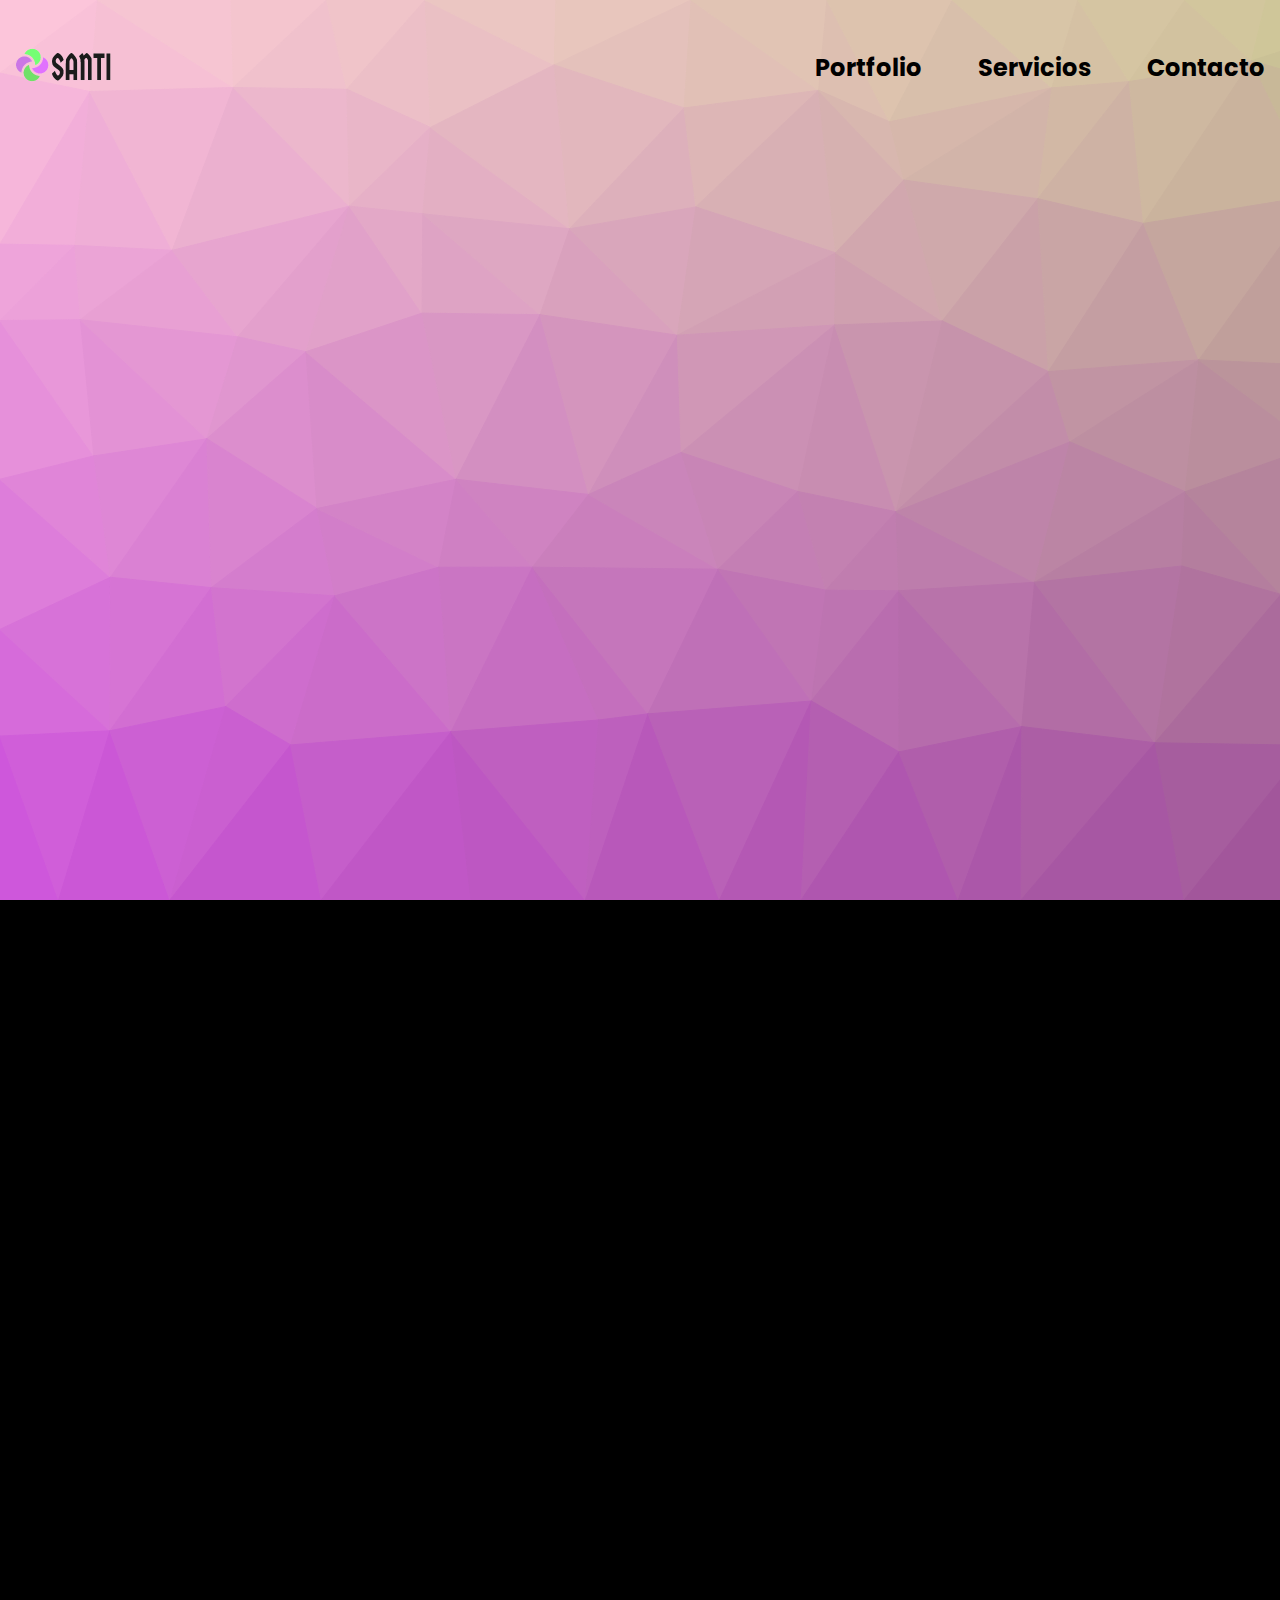
==== commit 22d5be1f: "update class names / css" ====
--- a/index.html
+++ b/index.html
@@ -16,6 +16,8 @@
     <script defer src="./components/header.js"></script>
     <link rel="stylesheet" href="./components/header.css" />
     <script defer src="./components/footer.js"></script>
+    <link rel="stylesheet" href="./components/form.css" />
+    <script defer src="./components/form.js"></script>
     <link rel="stylesheet" href="./components/footer.css" />
     <script defer src="./pages/index.js"></script>
     <link rel="stylesheet" href="./pages/index.css" />
@@ -23,9 +25,8 @@
   </head>
   <body>
     <section class="welcome">
-      <div class="conteiner__header"></div>
       <template id="welcome__temp">
-        <div class="welcome__content">
+        <div class="welcome__conteiner">
           <h1 class="text__main-title"></h1>
           <h2 class="text__sub-title"></h2>
         </div>
@@ -33,11 +34,11 @@
     </section>
     <section class="about-me">
       <template id="about-me__temp">
-        <div class="about-me__content">
+        <div class="about-me__conteiner">
           <div class="about-me__img-conteiner">
             <img class="about-me__img" src="" alt="" />
           </div>
-          <div class="about-me__introduction">
+          <div class="about-me__text-conteiner">
             <h3 class="text__sub-title text--white"></h3>
             <p class="text__pharagraph text--white"></p>
           </div>
@@ -45,10 +46,10 @@
       </template>
     </section>
     <section class="my-services">
-      <div class="my-services__conteiner-title">
+      <div class="my-services__title-conteiner">
         <h4 class="text__sub-title">Mis Servicios</h4>
       </div>
-      <div class="my-services__conteiner-cards">
+      <div class="my-services__cards-conteiner">
         <template id="my-services__temp">
           <div class="card">
             <img class="card__img" src="" alt="" />
@@ -58,41 +59,7 @@
         </template>
       </div>
     </section>
-    <section class="contact-me">
-      <div class="contact-me__conteiner">
-        <div class="contact-me__title-conteiner">
-          <h6 class="text__sub-title text--white">Escribime</h6>
-        </div>
-        <form class="form">
-          <label class="form__label text__pharagraph text--white" for="name">
-            NOMBRE
-            <input
-              class="form__input"
-              type="text"
-              name="name"
-              placeholder="Nombre"
-            />
-          </label>
-          <label class="form__label text__pharagraph text--white" for="email">
-            EMAIL
-            <input
-              class="form__input"
-              type="email"
-              name="email"
-              placeholder="Email"
-            />
-          </label>
-          <label class="form__label text__pharagraph text--white" for="message">
-            MENSAJE
-            <textarea class="form__input form__textarea" name="message">
-            </textarea>
-          </label>
-          <div class="conteiner--button">
-            <button class="button text__button text--white">Enviar</button>
-          </div>
-        </form>
-      </div>
-    </section>
-    <div class="conteiner__footer"></div>
+    <section class="contact-me"></section>
+    <section class="section-footer"></section>
   </body>
 </html>
--- a/components/text.css
+++ b/components/text.css
@@ -1,24 +1,7 @@
+/* Text familys & Weights*/
 
 .text__main-title, .text__sub-title{
     font-family: 'Montserrat', sans-serif;
-    margin: 0;
-}
-
-.text--white{
-    color: rgb(228, 226, 226);
-}
-
-.text__main-title{
-    font-size: 48px;
-}
-.text__sub-title{
-    font-size: 32px;
-}
-
-.text__pharagraph{
-    font-family: 'Poppins', sans-serif;
-    font-weight: 400;
-    font-size: 16px;
     margin: 0;
 }
 
@@ -28,13 +11,32 @@
     margin: 0;
 }
 
+.text__pharagraph{
+    font-family: 'Poppins', sans-serif;
+    font-weight: 400;
+    margin: 0;
+}
+
+/* Text sizes */
+
+.text__main-title{
+    font-size: 48px;
+}
+.text__sub-title{
+    font-size: 32px;
+}
+
 .text__card-title, .text__link{
     font-size: 24px;
 }
 
-.text__button{
+
+.text__button, .text__pharagraph{
     font-size: 16px;
 }
+
+/* Modifiers */
+
 
 .text__link, .text__link--small{
     text-decoration: none;
@@ -45,7 +47,6 @@
     color: rgb(255, 0, 179)
 }
 
-.text__link--small{
-    font-size: 18px;
-   
+.text--white{
+    color: rgb(228, 226, 226);
 }--- a/components/header.css
+++ b/components/header.css
@@ -1,5 +1,3 @@
-
-
 .header{
     padding: 15px;
     height: 20vh;
@@ -12,28 +10,18 @@
     align-items: center;
 }
 
-.header__menu-mobile{
-    width: 60px;
-    height: 60px;
-}
-
-@media(min-width:960px){
-    .header__menu-mobile{
-        display: none;
-    }
-}
-
-.header__menu-conteiner{
+.header__nav-conteiner{
     display: none;
 }
 
 @media(min-width:960px){
-.header__menu-conteiner{
-    display: inherit;
-}
+    .header__nav-conteiner{
+        display: inherit;
+    }
 }
 
-.header__menu-nav{
+
+.header__nav{
     width: 450px;
     margin: 0;
     padding: 0;
@@ -41,7 +29,20 @@
     justify-content: space-between;
 }
 
-.dropdown-menu{
+
+.menu-mobile{
+    width: 60px;
+    height: 60px;
+}
+
+@media(min-width:960px){
+    .menu-mobile{
+        display: none;
+    }
+}
+
+
+.menu-mobile__conteiner{
     display: none;
     position: absolute;
     background-color: grey;
@@ -51,7 +52,7 @@
     bottom: 0;
 }
 
-.dropdown-menu__button{
+.menu-mobile__close-button{
     height: 64px;
     margin: 30px 30px 0 0;
     justify-self: right;
@@ -59,7 +60,7 @@
 }
 
 
-.dropdown-menu__list{
+.menu-mobile__nav{
     justify-self: center;
     display: flex;
     flex-direction: column;
--- a/pages/index.css
+++ b/pages/index.css
@@ -13,7 +13,7 @@
     height: 100vh;
     background-image: url("/assets/bg_bggenerator_com.png");}
 
-.welcome__content{
+.welcome__conteiner{
     height: 80vh;
     display: flex;
     justify-content: center;
@@ -34,7 +34,7 @@
   
 }
 
-.about-me__content{
+.about-me__conteiner{
     display: flex;
     flex-direction: column;
     justify-content: center;
@@ -42,14 +42,14 @@
 }
 
 @media(min-width:960px){
-    .about-me__content{
+    .about-me__conteiner{
         flex-direction: row;
         gap: 20px;
         
     }
 }
 
-.about-me__introduction{
+.about-me__text-conteiner{
     display: grid;
     text-align: center;
     gap: 40px;
@@ -58,7 +58,7 @@
 }
 
 @media(min-width:960px){
-    .about-me__introduction{
+    .about-me__text-conteiner{
         text-align: left;
         gap: 0px;
        
@@ -94,13 +94,13 @@
 
 
 
-.my-services__conteiner-title{
+.my-services__title-conteiner{
     width: 250px;
     margin: 40px auto 0px;
     text-align: center;
 }
 
-.my-services__conteiner-cards{
+.my-services__cards-conteiner{
     margin-top: 55px;
     display: flex;
     flex-direction: column;
@@ -110,7 +110,7 @@
 }
 
 @media(min-width:960px){
-    .my-services__conteiner-cards{
+    .my-services__cards-conteiner{
         flex-direction: row;
     }
 }
@@ -139,64 +139,5 @@
     padding: 20px; 
 }
 
-.contact-me__conteiner{
-   display: flex;
-   width: 80%;
-   max-width: 700px;
-   flex-grow: 1;
-   flex-direction: column;
-   align-items: center;
-   gap: 50px;
-}
-
-@media(min-width:960px){
-    .contact-me__conteiner{
-        flex-direction: row;
-    }
-}
-
-.contact-me__title-conteiner{
-   
-}
-
-@media (min-width:960px){
-    .contact-me__title-conteiner{
-        align-self: flex-start;
-    }
-}
-
-.form{
-    width: 100%;
-    max-width: 400px;
-    height: 60vh;
-    display: flex;
-    flex-direction: column;
-    justify-content: space-between;
-
-}
-
-.form__label{
-    
-    display: block;
-}
-
-
-.form__input, .button{
-    width: 100%;
-    height: 45px;
-}
-
-
-
-.form__textarea{
-    height: 125px;
-}
-
-.button{
-    background-color: rgb(41, 41, 41);
-    border: none;
-    border-radius: 5%;
-}
-
 /* Footer */
 
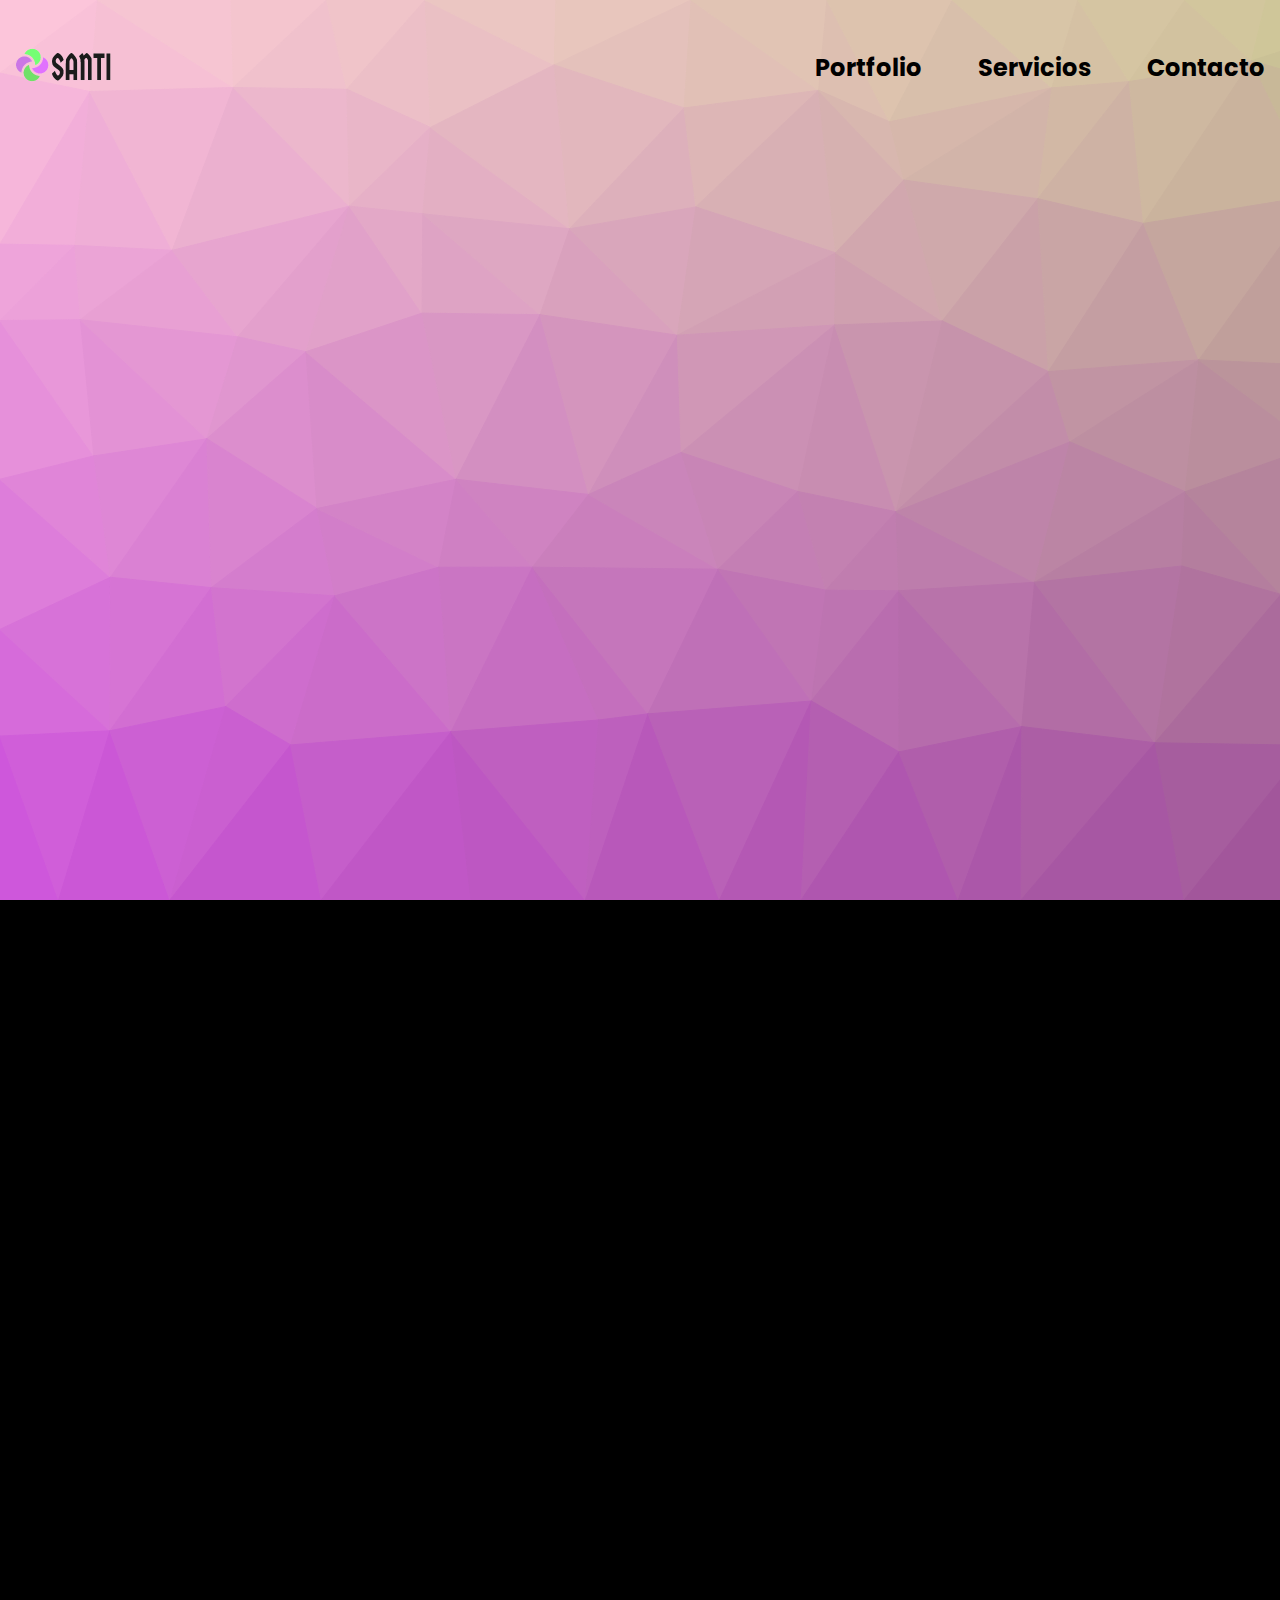
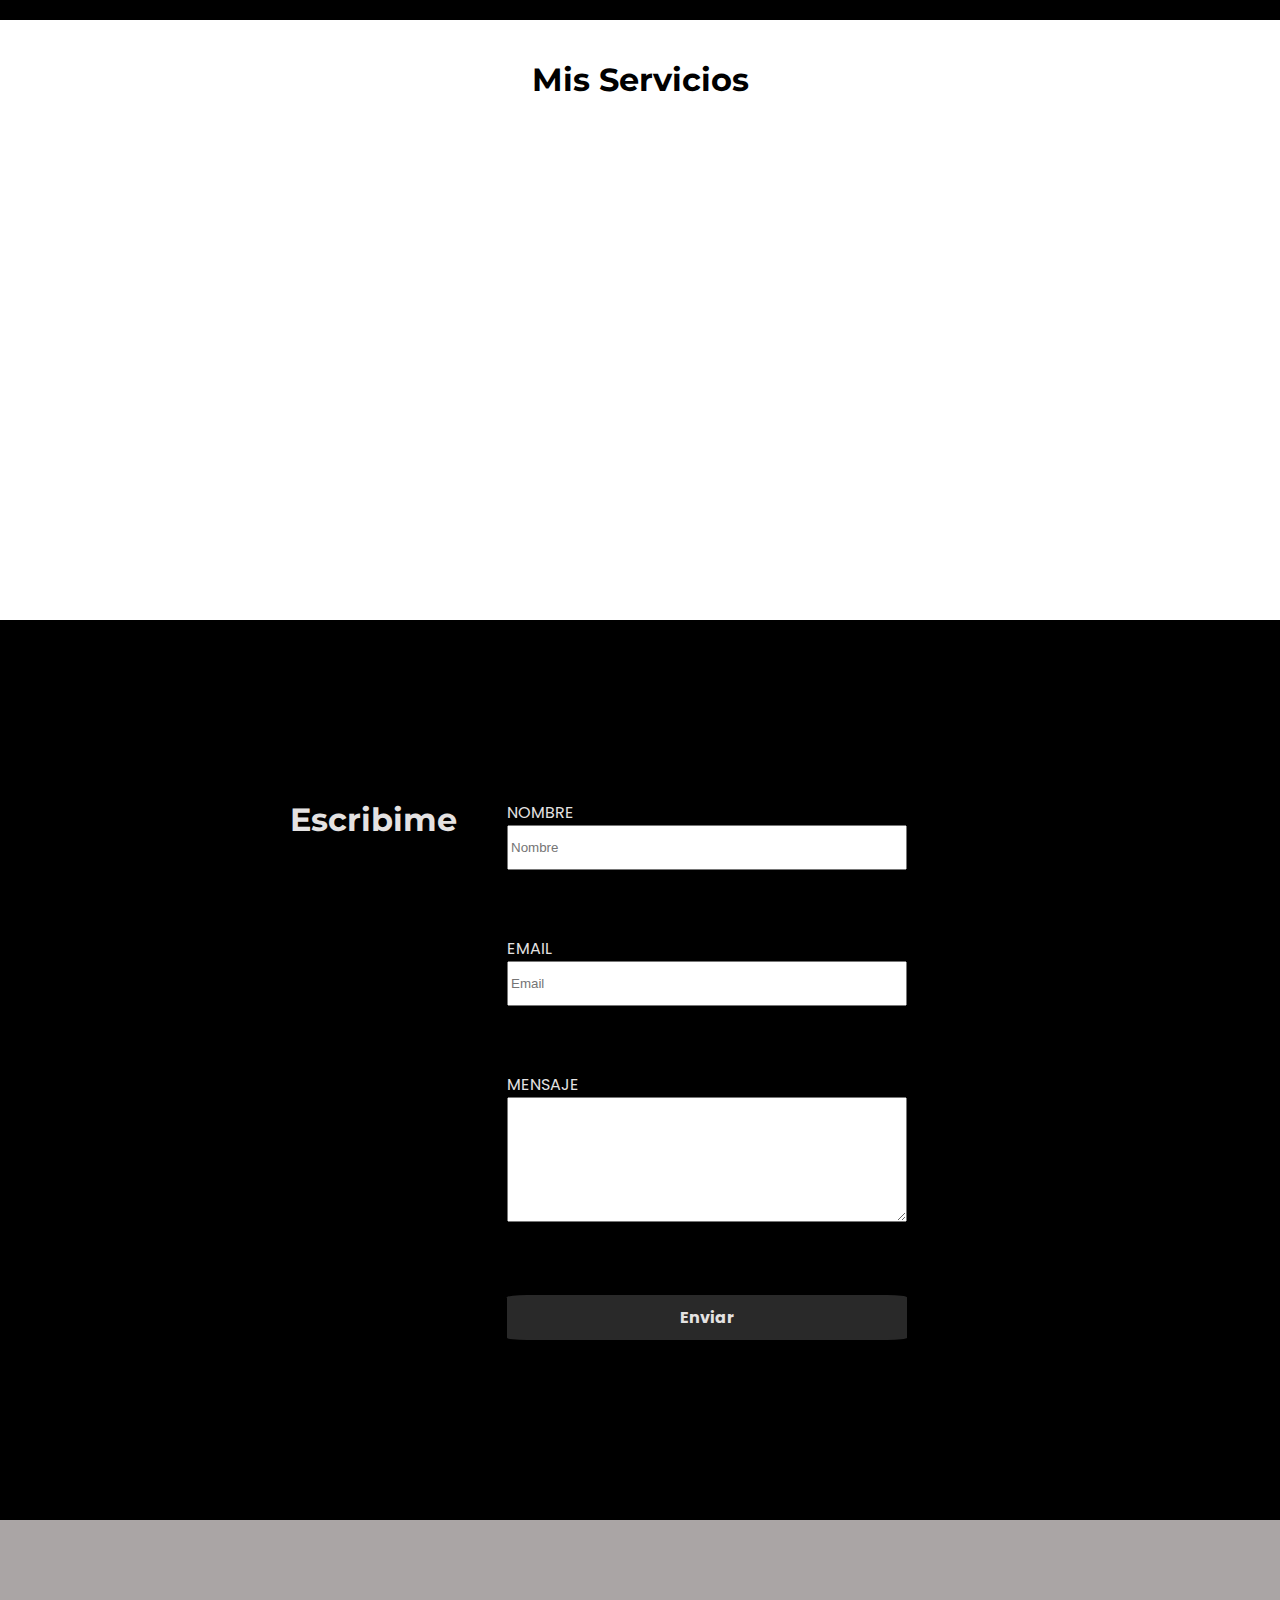
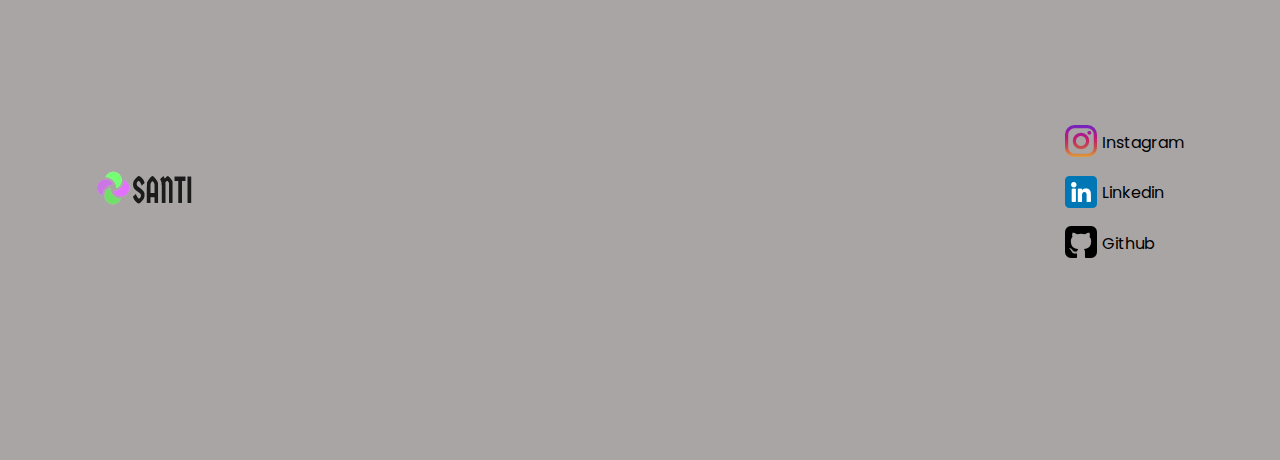
==== commit e437e10e: "update css" ====
--- a/index.html
+++ b/index.html
@@ -10,16 +10,16 @@
       href="https://fonts.googleapis.com/css2?family=Montserrat:wght@700&family=Poppins:wght@400;700&display=swap"
       rel="stylesheet"
     />
+    <script defer src="./components/logo.js"></script>
+    <script defer src="./components/header.js"></script>
+    <script defer src="./components/form.js"></script>
+    <script defer src="./components/footer.js"></script>
+    <script defer src="./pages/index.js"></script>
+    <link rel="stylesheet" href="./components/text.css" />
     <link rel="stylesheet" href="./components/logo.css" />
-    <script defer src="./components/logo.js"></script>
-    <link rel="stylesheet" href="./components/text.css" />
-    <script defer src="./components/header.js"></script>
     <link rel="stylesheet" href="./components/header.css" />
-    <script defer src="./components/footer.js"></script>
     <link rel="stylesheet" href="./components/form.css" />
-    <script defer src="./components/form.js"></script>
     <link rel="stylesheet" href="./components/footer.css" />
-    <script defer src="./pages/index.js"></script>
     <link rel="stylesheet" href="./pages/index.css" />
     <title>Document</title>
   </head>
--- a/components/text.css
+++ b/components/text.css
@@ -43,7 +43,7 @@
     color: black;
 }
 
-.text__link:hover{
+.text__link:hover, .text__link--small:hover{
     color: rgb(255, 0, 179)
 }
 
--- a/components/form.css
+++ b/components/form.css
@@ -0,0 +1,73 @@
+*{
+    box-sizing: border-box;
+}
+
+body{
+    margin: 0;
+    padding: 0;
+}
+
+.contact-me__conteiner{
+    display: flex;
+    width: 80%;
+    max-width: 700px;
+    flex-grow: 1;
+    flex-direction: column;
+    align-items: center;
+    gap: 50px;
+ }
+ 
+ @media(min-width:960px){
+     .contact-me__conteiner{
+         flex-direction: row;
+     }
+ }
+ 
+ .contact-me__title-conteiner{
+    
+ }
+ 
+ @media (min-width:960px){
+     .contact-me__title-conteiner{
+         align-self: flex-start;
+     }
+ }
+ 
+ .form{
+     width: 100%;
+     max-width: 400px;
+     height: 60vh;
+     display: flex;
+     flex-direction: column;
+     justify-content: space-between;
+ 
+ }
+ 
+ .form__label{
+     
+     display: block;
+ }
+ 
+ 
+ .form__input, .button{
+     width: 100%;
+     height: 45px;
+ }
+ 
+ 
+ 
+ .form__textarea{
+     height: 125px;
+ }
+ 
+ .button{
+     background-color: rgb(41, 41, 41);
+     border: none;
+     border-radius: 5%;
+ }
+
+ .button:hover{
+    background-color: blueviolet;
+    color: black;
+ }
+
